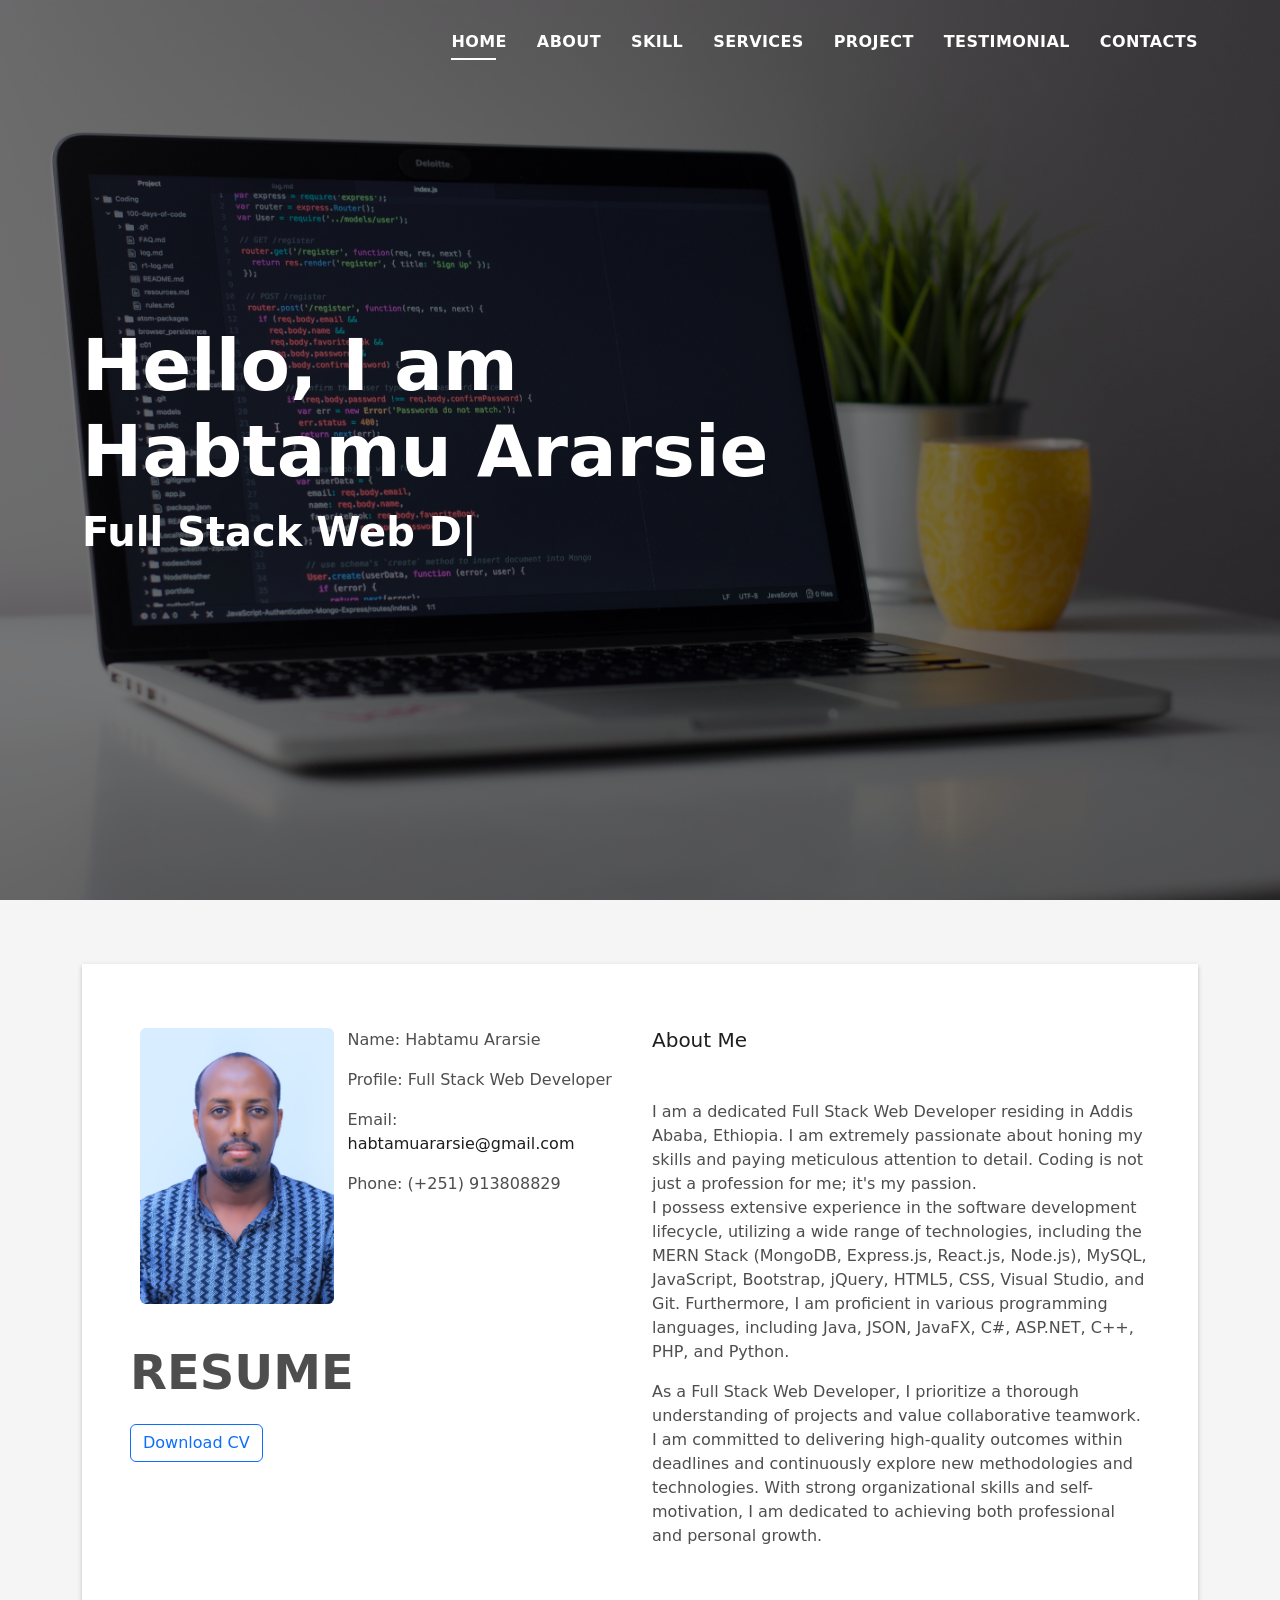
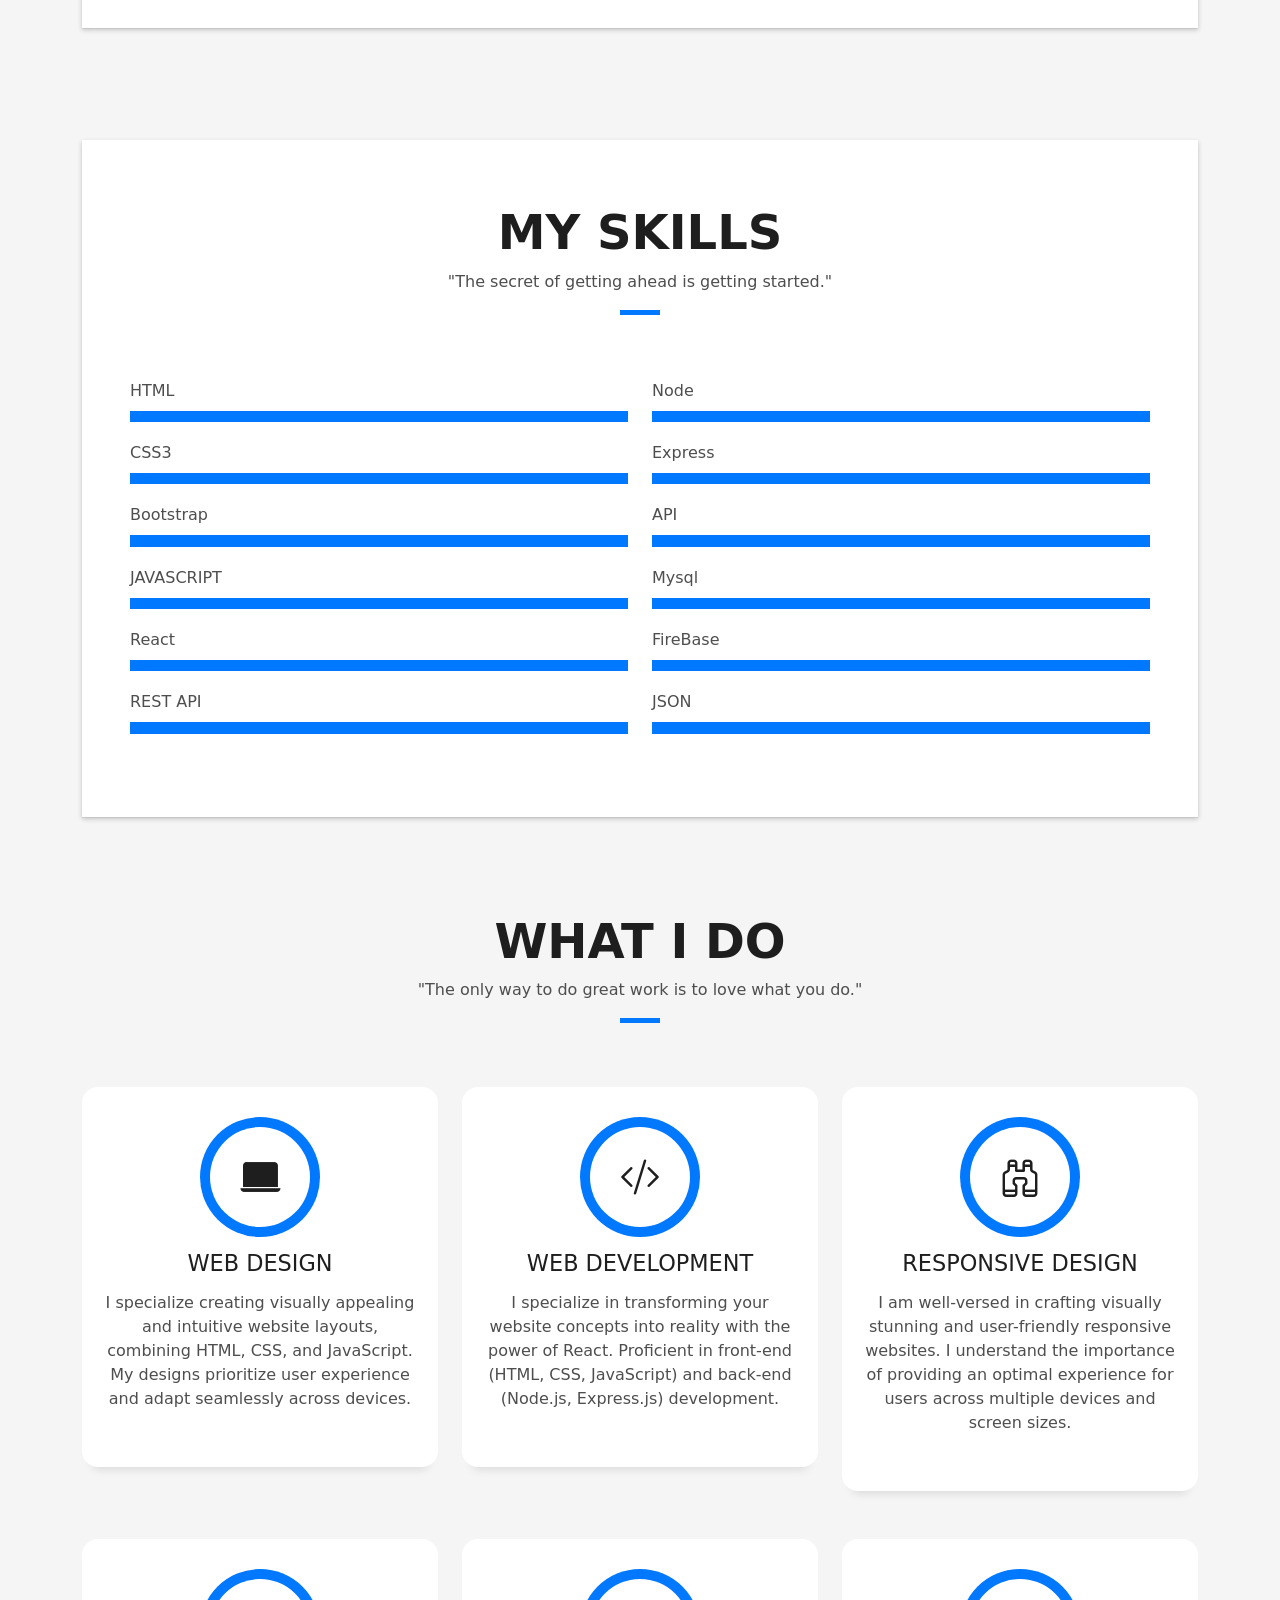
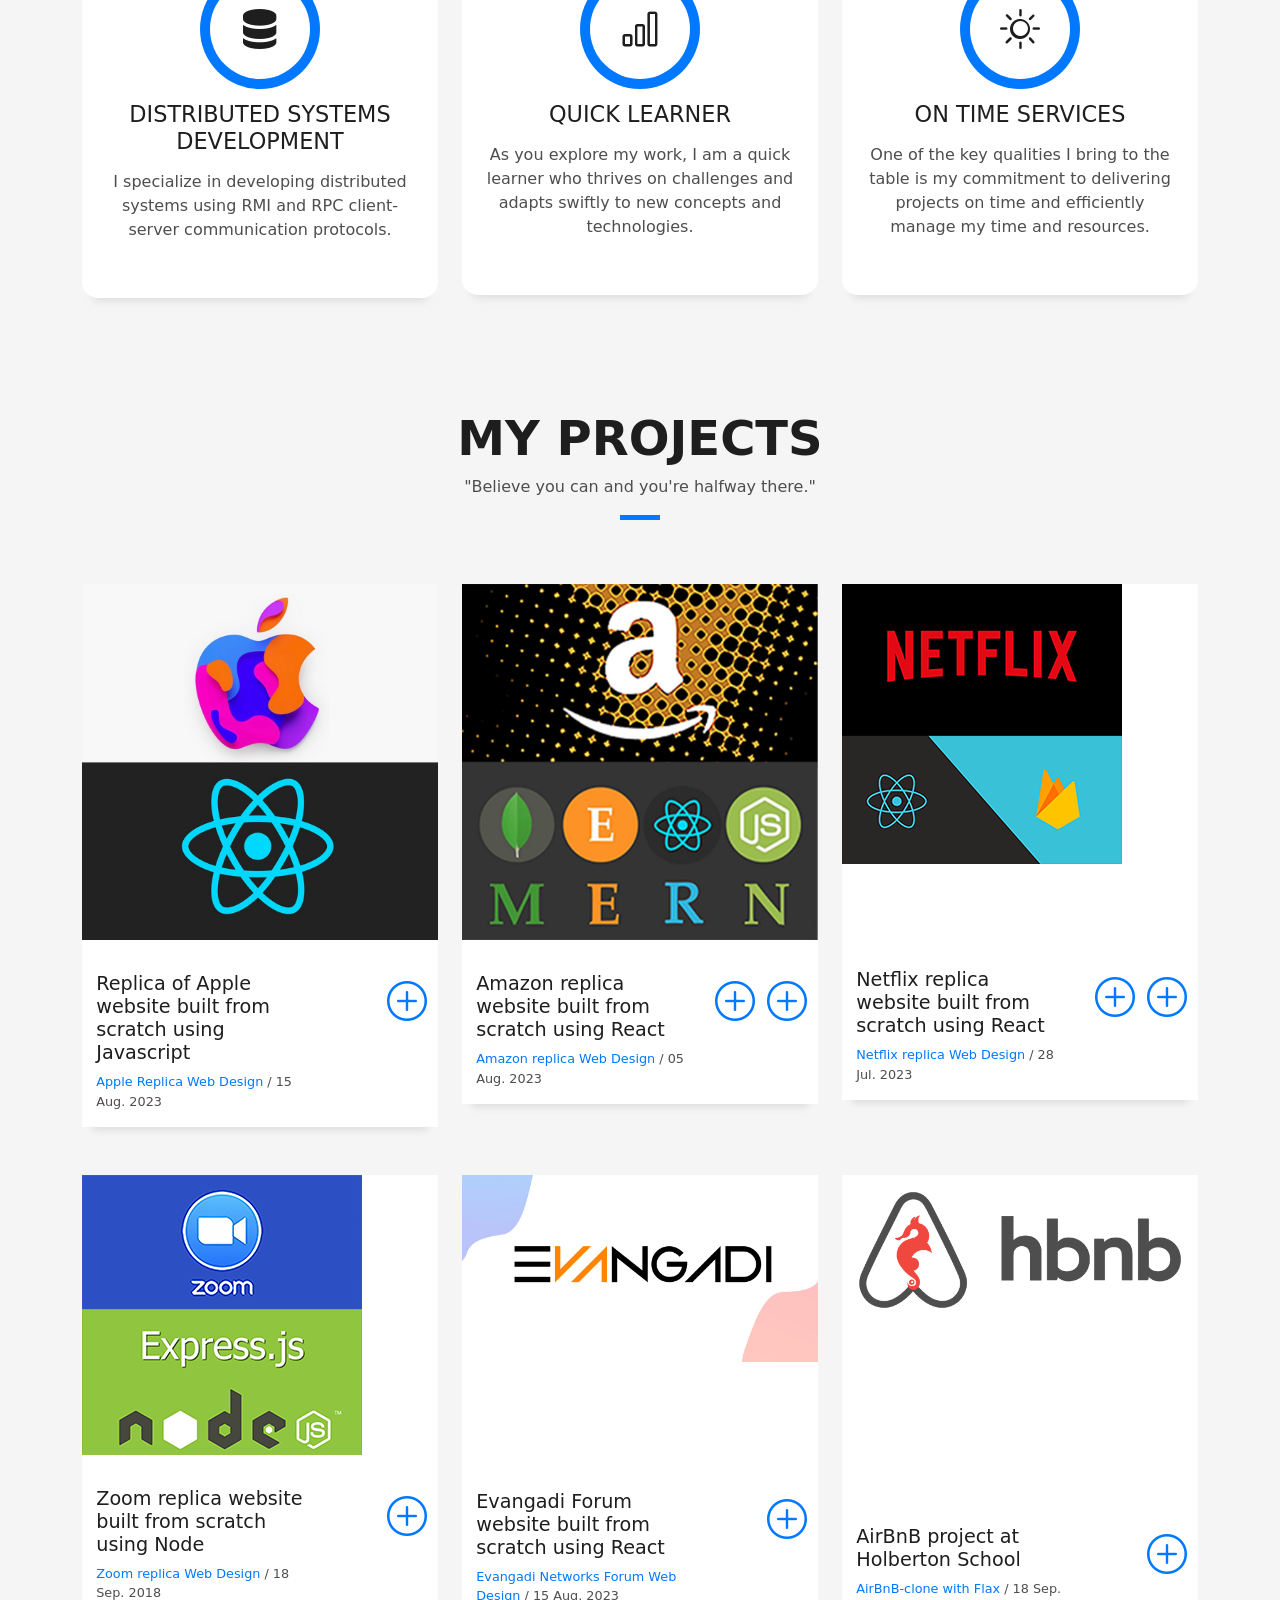
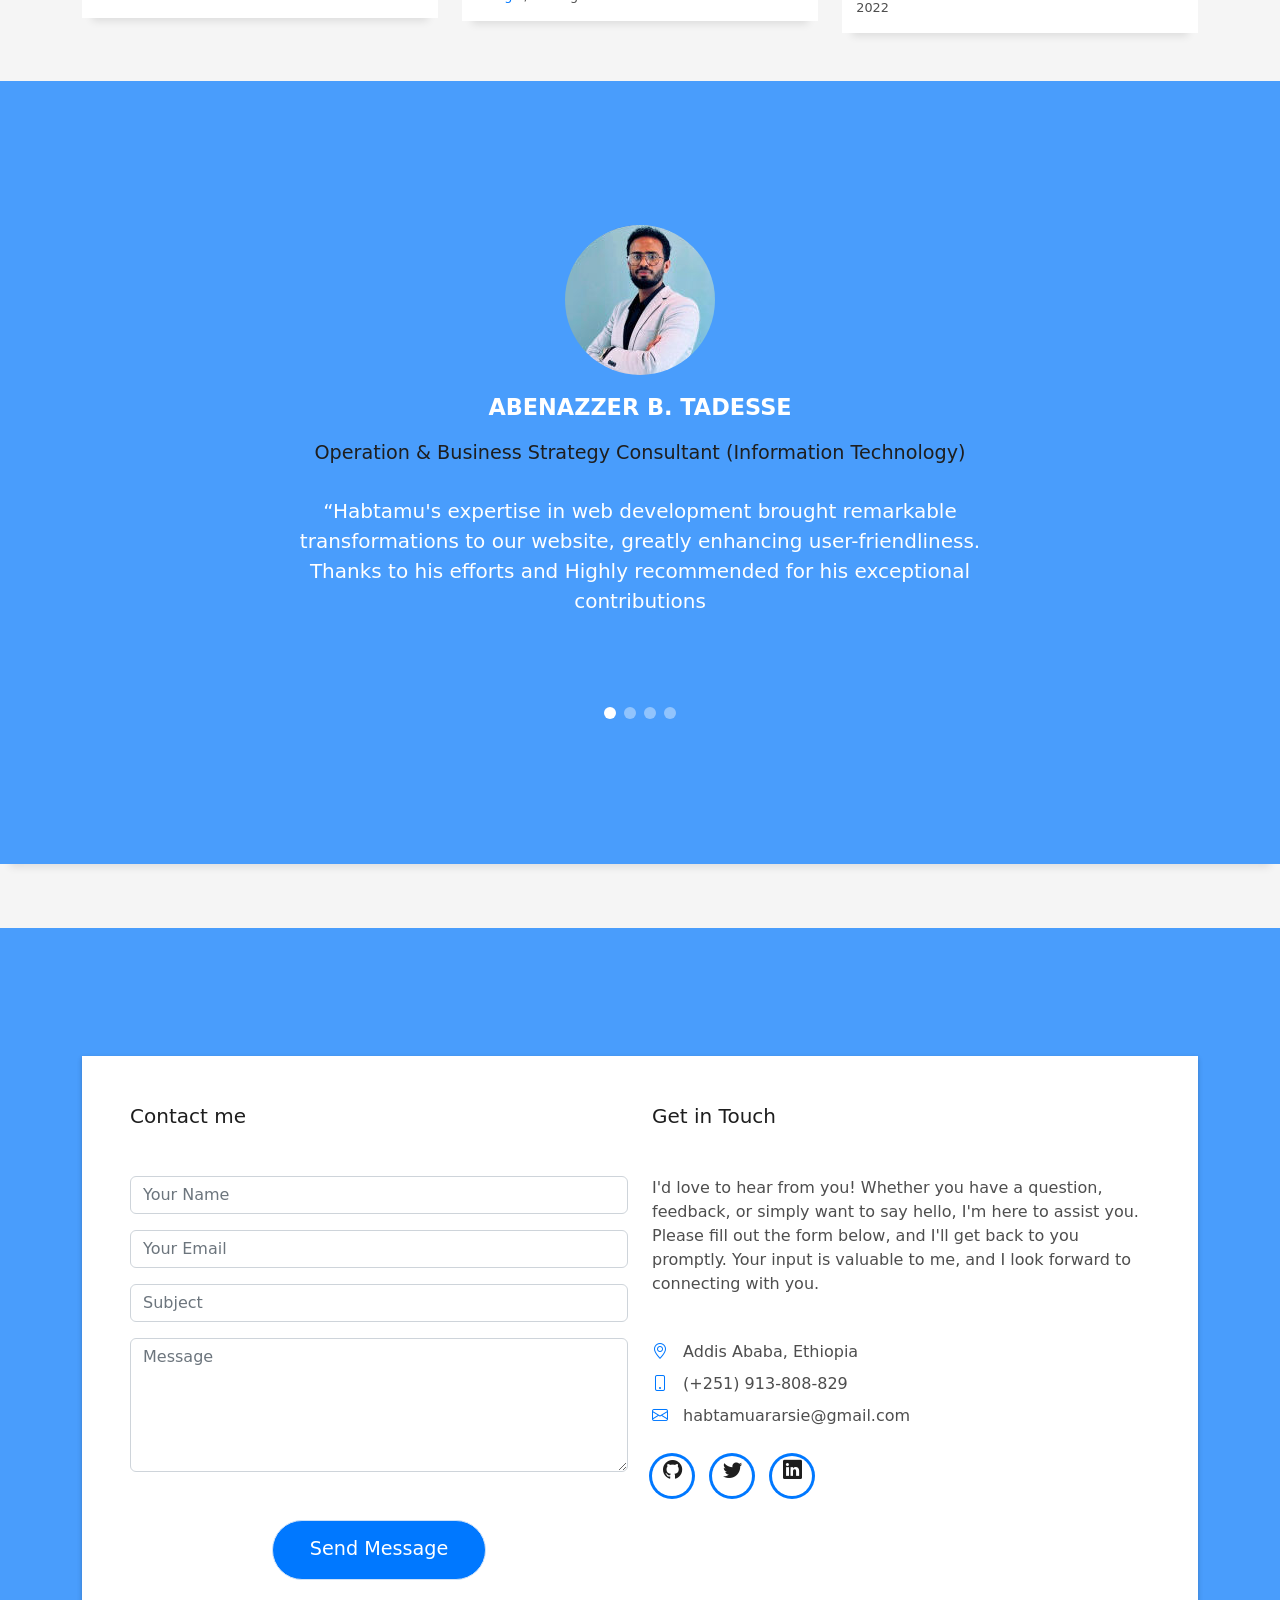
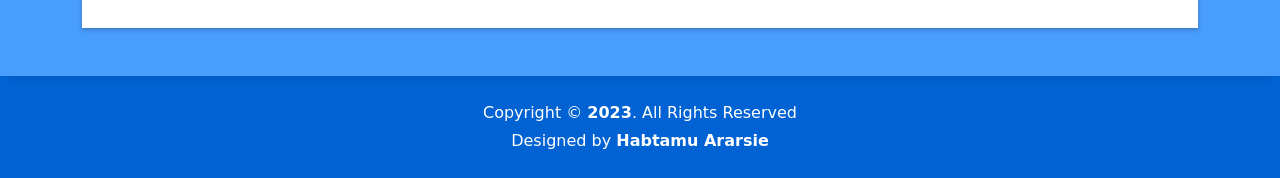
==== index.html @ 626777d3 "Upload full layout folders and images all in one Upload full layout folders and images all in one" ====
<!DOCTYPE html>
<html lang="en">
  <head>
    <meta charset="utf-8" />
    <meta content="width=device-width, initial-scale=1.0" name="viewport" />
     <meta content="google-site-verification=2RaJz9rewuEUyvWHpCx3RzFDz4rv72VnRuFMhfEf1bs"/>
     <meta name="google-site-verification" content="googleeb76d2b31b0bdee5" />
    <title> Habtish Portfolio </title>
    <!-- Favicons -->
    <link href="assets/img/h-icon.png" rel="icon" />
    <link href="assets/img/apple-touch-icon.png" rel="apple-touch-icon" />

    <!-- Vendor CSS Files -->
    <link
      href="assets/vendor/bootstrap/css/bootstrap.min.css"
      rel="stylesheet"
    />
    <link
      href="assets/vendor/bootstrap-icons/bootstrap-icons.css"
      rel="stylesheet"
    />
    <link
      href="assets/vendor/glightbox/css/glightbox.min.css"
      rel="stylesheet"
    />
    <link href="assets/vendor/swiper/swiper-bundle.min.css" rel="stylesheet" />

    <!-- Template Main CSS File -->
    <link href="assets/css/style.css" rel="stylesheet" />

 
  </head>


  <body>
 
    <!-- ======= Header ======= -->
    <header id="header" class="fixed-top">
      <div class="container d-flex align-items-center justify-content-between">
        <h1 class="logo"><a href="index.html">
         
          </a></h1>
     <nav id="navbar" class="navbar">
          <ul>
            <li><a class="nav-link scrollto active" href="#hero">Home</a></li>
            <li><a class="nav-link scrollto" href="#about">About</a></li>
            <li><a class="nav-link scrollto " href="#skill">Skill</a></li>
            <li><a class="nav-link scrollto" href="#services">Services</a></li>
            <li>
              <a class="nav-link scrollto" href="#portfolio">Project</a>
            </li>
            
            <li>
              <a class="nav-link scrollto" href="#testimonial">Testimonial</a>
            </li>
          </li>
            <li><a class="nav-link scrollto" href="#contacts">Contacts</a></li>
          </ul>
          <i class="bi bi-list mobile-nav-toggle"></i>
        </nav>
        <!-- .navbar -->
      </div>
    </header>
    <!-- End Header -->

    <!-- ======= Hero Section ======= -->
    <div id="hero" class="hero route bg-image"
    style="background-image: url(assets/img/back-img.jpg)"
    > 
    
     <div class="overlay-itro"></div>
      <div class="hero-content display-table">
        <div class="table-cell">
          <div class="container">
            <!--<p class="display-6 color-d">Hello, world!</p>-->
            <h1 class="hero-title">Hello, I am
              <br />
            Habtamu Ararsie</h1>
            <p class="hero-subtitle"> 
              <span
                class="typed"
                data-typed-items="Full Stack Web Developer, Designer, Freelancer"
              ></span>
            </p>
            <!-- <p class="pt-3"><a class="btn btn-primary btn js-scroll px-4" href="#about" role="button">Learn More</a></p> -->
          </div>
        </div>
      </div>
    </div>
    <!-- End Hero Section -->

    <main id="main">
      <!-- ======= About Section ======= -->
      <section id="about" class="about-mf sect-pt4 route">
        <div class="container">
          <div class="row">
            <div class="col-sm-12">
              <div class="box-shadow-full">
                <div class="row">
                  
                  <div class="col-md-6">
                    <div class="row">
                      <div class="col-sm-6 col-md-5">
                        
                            <div class="about-img">
                          <img
                            src="assets/img/back.JPG"
                            class="img-fluid rounded b-shadow-a"
                            alt=""
                          />
                        </div>
                        
                        </div>
                     
                      <div class="col-sm-6 col-md-7">
                        <div class="about-info">
                          <p>
                            <span class="title">Name: </span>
                            <span>Habtamu Ararsie</span>
                          </p>
                          <p>
                            <span class="title">Profile: </span>
                            <span>Full Stack Web Developer</span>
                          </p>
                          <p>
                            <span class="title">Email: </span>
                            <span><a href="mailto:habtamuararsie@gmail.com">habtamuararsie@gmail.com</a></span>
                            
                          </p>
                          <p>
                            <span class="title">Phone: </span>
                            <span>(+251) 913808829</span>
                          </p>
                        </div>
                      </div>
                       <div class="skill-mf " >  
                              <p class="title-a"> Resume</p>
                              <p><a href="./cv/HabtamuArarsieResume.pdf" download ="" class="btn btn-primary-blue btn-outline-primary">Download CV</a></p>
                     </div>
                         </div>
                        </div>
                  
                  <div class="col-md-6">
                    <div class="about-me pt-4 pt-md-0">
                      <div class="title-box-2">
                        <h5 class="title ">About Me</h5>
                      </div>
                      <p class="title">
                        I am a dedicated Full Stack Web Developer residing in Addis Ababa, Ethiopia. I am extremely passionate about honing my skills and paying meticulous attention to detail.
                         Coding is not just a profession for me; it's my passion.
                        <br/>
                         I possess extensive experience in the software development lifecycle, 
                         utilizing a wide range of technologies, including the MERN Stack (MongoDB, Express.js, 
                         React.js, Node.js), MySQL, JavaScript, Bootstrap, jQuery, HTML5, CSS, Visual Studio, and Git. Furthermore, I am proficient in various programming languages, 
                         including Java, JSON, JavaFX, C#, ASP.NET, C++, PHP, and Python.
                      </p>
                  
                      <p class="title">
                         As a Full Stack Web Developer, I prioritize a thorough understanding of projects and
                          value collaborative teamwork. I am committed to delivering high-quality outcomes within deadlines and continuously explore new methodologies and technologies. With strong organizational skills and self-motivation, 
                         I am dedicated to achieving both professional and personal growth.
                  
                      </p>
                    
                    </div>
                  </div>
                </div>
              </div>
            </div>
          </div>
        </div>

      <!--</div> -->
      </section>
      <!-- End About Section -->

 <!-- ======= Skill Section ======= -->
 <section id="skill" class="about-mf sect-pt4 route">
  <div class="container">
    <div class="row">
      <div class="col-sm-12">
        <div class="box-shadow-full">
          <div class="row">
            <div class="col-sm-12">
                  <div class="title-box text-center">
                    <h3 class="title-a">my skills</h3>
                    <p class="subtitle-a">
                      "The secret of getting ahead is getting started."
                    </p>
                    <div class="line-mf"></div>
                  </div>
                </div>
            <div class="col-md-6">
              <div class="row">
                
                <div class="skill-mf">
                  <span>HTML</span> <span class="pull-right"></span>
                  <div class="progress">
                    <div class="progress-bar" role="progressbar" style="width: 100%;" aria-valuenow="85" aria-valuemin="0" aria-valuemax="100"></div>
                  </div>
                  <span>CSS3</span> <span class="pull-right"></span>
                  <div class="progress">
                    <div class="progress-bar" role="progressbar" style="width: 100%" aria-valuenow="75" aria-valuemin="0" aria-valuemax="100"></div>
                  </div>
                  <span>Bootstrap</span> <span class="pull-right"></span>
                  <div class="progress">
                    <div class="progress-bar" role="progressbar" style="width: 100%" aria-valuenow="50" aria-valuemin="0" aria-valuemax="100"></div>
                  </div>
                  <span>JAVASCRIPT</span> <span class="pull-right"></span>
                  <div class="progress">
                    <div class="progress-bar" role="progressbar" style="width: 100%" aria-valuenow="90" aria-valuemin="0" aria-valuemax="100"></div>
                  </div>
                  <span>React</span> <span class="pull-right"></span>
                  <div class="progress">
                    <div class="progress-bar" role="progressbar" style="width: 100%;" aria-valuenow="85" aria-valuemin="0" aria-valuemax="100"></div>
                  </div>
                 
                  <span>REST API</span> <span class="pull-right"></span>
                  <div class="progress">
                    <div class="progress-bar" role="progressbar" style="width: 100%" aria-valuenow="50" aria-valuemin="0" aria-valuemax="100"></div>
                  </div>
                 
                </div>
                  
            </div>
                                </div>
            
            <div class="col-md-6">
              <div class="skill-mf">
                
                <span>Node</span> <span class="pull-right"></span>
                <div class="progress">
                  <div class="progress-bar" role="progressbar" style="width: 100%" aria-valuenow="75" aria-valuemin="0" aria-valuemax="100"></div>
                </div>
                <span>Express</span> <span class="pull-right"></span>
                <div class="progress">
                  <div class="progress-bar" role="progressbar" style="width: 100%" aria-valuenow="50" aria-valuemin="0" aria-valuemax="100"></div>
                </div>
                <span>API</span> <span class="pull-right"></span>
                <div class="progress">
                  <div class="progress-bar" role="progressbar" style="width: 100%" aria-valuenow="75" aria-valuemin="0" aria-valuemax="100"></div>
                </div>
                <span>Mysql</span> <span class="pull-right"></span>
                <div class="progress">
                  <div class="progress-bar" role="progressbar" style="width: 100%" aria-valuenow="50" aria-valuemin="0" aria-valuemax="100"></div>
                </div>
                <span>FireBase</span> <span class="pull-right"></span>
                <div class="progress">
                  <div class="progress-bar" role="progressbar" style="width: 100%" aria-valuenow="90" aria-valuemin="0" aria-valuemax="100"></div>
                </div>
                <span>JSON</span> <span class="pull-right"></span>
                <div class="progress">
                  <div class="progress-bar" role="progressbar" style="width: 100%" aria-valuenow="90" aria-valuemin="0" aria-valuemax="100"></div>
                </div>
              </div>
            </div>
          </div>
        </div>
      </div>
    </div>
    
  </div>

<!--</div> -->
</section>
<!-- End Skill Section -->

      <!-- ======= Services Section ======= -->
      <section id="services" class="services-mf pt-5 route">
        <div class="container">
          <div class="row">
            <div class="col-sm-12">
              <div class="title-box text-center">
                <h3 class="title-a">What I do</h3>
                <p class="subtitle-a">
                  "The only way to do great work is to love what you do."
                </p>
                <div class="line-mf"></div>
              </div>
            </div>
          </div>
          <!-- bi bi-briefcase -->
          <div class="row">
            <div class="col-md-4">
              <div class="service-box">
                <div class="service-ico">
                  <span class="ico-circle"
                    ><i class="bi bi-laptop-fill"></i
                  ></span>
                </div>
                <div class="service-content">
                  <h2 class="s-title">Web Design</h2>
                  <p >
                  
                     I specialize creating visually appealing and intuitive website layouts, combining HTML, CSS, and JavaScript. My designs prioritize user experience and adapt seamlessly across devices.

                </p> 
                </div>
              </div>
            </div>
            <!-- <i class="bi bi-card-checklist"></i -->
            <div class="col-md-4">
              <div class="service-box">
                <div class="service-ico">
                  <span class="ico-circle"
                    ><i class="bi bi-code-slash "></i
                  ></span>
                </div>
                <div class="service-content">
                  <h2 class="s-title">Web Development</h2>
                  <p class="s-description text-center">
                    I specialize in transforming your website concepts into reality with the power of React. Proficient in front-end (HTML, CSS, JavaScript) and back-end (Node.js, Express.js) development. 
                   
                  </p>
                   </div>
              </div>
            </div>
              <div class="col-md-4">
              <div class="service-box">
                <div class="service-ico">
                  <span class="ico-circle"
                    ><i class="bi bi-binoculars"></i
                  ></span>
                </div>
                <div class="service-content">
                  <h2 class="s-title">Responsive Design</h2>
                  <p class="s-description text-center">
                    I am well-versed in crafting visually stunning and user-friendly responsive websites.
                    I understand the importance of providing an optimal experience for users across 
                    multiple devices and screen sizes. 
                    
                  </p>
                </div>
              </div>
            </div> 
             <div class="col-md-4">
              <div class="service-box">
                <div class="service-ico">
                  <span class="ico-circle"
                    ><i class="bi bi-server "></i
                  ></span>
                </div>
               
                <div class="service-content">
                  <h2 class="s-title">distributed systems Development  </h2>
                  <p class="s-description text-center">
                    I specialize in developing  distributed systems using RMI and RPC client-server communication protocols. 
                   </p>
                 </div>
              </div>
            </div>
            <div class="col-md-4">
              <div class="service-box">
                <div class="service-ico">
                  <span class="ico-circle"
                    ><i class="bi bi-bar-chart"></i
                  ></span>
                </div>

                <div class="service-content">
                  <h2 class="s-title">Quick Learner</h2>
                  <p class="s-description text-center">
                    
                    As you explore my work, 
                    I am a quick learner who thrives 
                    on challenges and adapts swiftly to new concepts and technologies.
                  </p>
                </div>
              </div>
            </div>
            <div class="col-md-4">
              <div class="service-box">
                <div class="service-ico">
                  <span class="ico-circle"
                    ><i class="bi bi-brightness-high"></i
                  ></span>
                </div>
                <div class="service-content">
                  <h2 class="s-title">On Time Services</h2>
                  <p class="s-description text-center ">
                    One of the key qualities I bring to the table is my commitment to delivering 
                    projects on time and efficiently manage my time and resources. 
                  </p>
                </div>
              </div>
            </div>
          </div>
        </div>
      </section>
      <!-- End Services Section -->

      <!-- ======= Portfolio Section ======= -->
      <section id="portfolio" class="portfolio-mf sect-pt4 route">
        <div class="container">
          <div class="row">
            <div class="col-sm-12">
              <div class="title-box text-center">
                <h3 class="title-a">My Projects </h3>
                <p class="subtitle-a">
                  "Believe you can and you're halfway there."
                </p>
                <div class="line-mf"></div>
              </div>
            </div>
          </div>
          <div class="row">
            <!-- Covid-19 tracker website built from scratch using React -->
            <div class="col-md-4">
              <div class="work-box">
                <a
                  href="assets/img/apple.jpeg"
                  data-gallery="portfolioGallery"
                  class="portfolio-lightbox"
                >
                  <div class="work-img">
                    <img src="assets/img/apple.jpeg" alt="" class="img-fluid" />
                  </div>
                </a>
                <div class="work-content">
                  <div class="row">
                    <div class="col-sm-8">
                      <h2 class="w-title">    Replica of Apple website built from scratch using Javascript</h2>
                      <div class="w-more">
                        <span class="w-ctegory">Apple Replica Web Design</span> /
                        <span class="w-date">15 Aug. 2023</span>
                      </div>
                    </div>
                    <div class="col-sm-4">
                      <div class="w-like">
                        <a 
                         target="_blank"
                        href="https://github.com/habtamuararsie/react-components">
                          <span class="bi bi-plus-circle"></span
                        ></a>
                      </div>
                    </div>
                  </div>
                </div>
              </div>
            </div> 
            <div class="col-md-4">
              <div class="work-box">
                <!-- work-1.jpg -->
                <a
                target="_blank"
                  href="assets/img/amazone.png"
                  data-gallery="portfolioGallery"
                  class="portfolio-lightbox"
                >
                  <div class="work-img">
                    <img src="assets/img/amazone.png" alt="" class="img-fluid" />
                  </div>
                </a>
                <div class="work-content">
                  <div class="row">
                    <div class="col-sm-8">
                      <h2 class="w-title">Amazon replica website built from scratch using React</h2>
                      <div class="w-more">
                        <span class="w-ctegory">Amazon replica Web Design</span> /
                        <span class="w-date">05 Aug. 2023</span>
                      </div>
                    </div>
                  
                    <div class="col-sm-4">
                      <div class="w-like">
                        <a 
                        target="_blank"
                        href="https://feb23-3388b.web.app/">
                          <span class="bi bi-plus-circle"></span
                        ></a>
                        <a 
                        target="_blank"
                        href="https://github.com/habtamuararsie/amazon-feb23">
                          <span class="bi bi-plus-circle"></span
                        ></a>
                      </div>
                    </div>
                  </div>
                </div>
              </div>
            </div>
     
            <div class="col-md-4">
              <div class="work-box">
                <a
                target="_blank"
                  href="assets/img/netflix.png"
                  data-gallery="portfolioGallery"
                  class="portfolio-lightbox"
                >
                  <div class="work-img">
                    <img src="assets/img/netflix.png" alt="" class="img-fluid" />
                  </div>
                </a>
                <br />
                <br />
                <br />
                <div class="work-content">
                  <div class="row">
                    <div class="col-sm-8">
                      <h2 class="w-title">Netflix replica website built from scratch using React</h2>
                      <div class="w-more">
                        <span class="w-ctegory">Netflix replica Web Design</span> /
                        <span class="w-date">28 Jul. 2023</span>
                      </div>
                    </div>
                    <div class="col-sm-4">
                      <div class="w-like">
                        <a 
                        target="_blank"
                        href="https://netflix-clone-9c8d0.web.app">
                          <span class="bi bi-plus-circle"></span
                        ></a>
                        <a 
                        target="_blank"
                        href="https://github.com/habtamuararsie/netflix-clone">
                          <span class="bi bi-plus-circle"></span
                        ></a>
                      </div>
                    </div>
                  </div>
                </div>
              </div>
            </div>
             <div class="col-md-4">
              <div class="work-box">
                <a
                  href="assets/img/zoom.png"
                  data-gallery="portfolioGallery"
                  class="portfolio-lightbox"
                >
                  <div class="work-img">
                    <img src="assets/img/zoom.png" alt="" class="img-fluid" />
                  </div>
                </a>
                <div class="work-content">
                  <div class="row">
                    <div class="col-sm-8">
                      <h2 class="w-title">
                        Zoom replica website built from scratch using Node</h2>
                      <div class="w-more">
                        <span class="w-ctegory">Zoom replica Web Design</span> /
                        <span class="w-date">18 Sep. 2018</span>
                      </div>
                    </div>
                    <div class="col-sm-4">
                      <div class="w-like">
                        <a 
                        target="_blank"
                        href="https://github.com/habtamuararsie/zoom">
                          <span class="bi bi-plus-circle"></span
                        ></a>
                      </div>
                    </div>
                  </div>
                </div>
              </div>
            </div>
            <div class="col-md-4">
              <div class="work-box">
                <a
                  href="assets/img/evangadi-logo.jpg"
                  data-gallery="portfolioGallery"
                  class="portfolio-lightbox"
                >
                  <div class="work-img">
                    <img src="assets/img/evangadi-logo.jpg" alt="" class="img-fluid" />
                  </div>
                </a>
                <br />
                <br />
                <br />
                <br />
                <div class="work-content">
                  <div class="row">
                    <div class="col-sm-8">
                      <h2 class="w-title"> Evangadi Forum website built from scratch using React</h2>
                      <div class="w-more">
                        <span class="w-ctegory">Evangadi Networks Forum Web Design</span> /
                        <span class="w-date">15 Aug. 2023</span>
                      </div>
                    </div>
                    <div class="col-sm-4">
                      <div class="w-like">
                        <a 
                        target="_blank"
                        href="https://github.com/habtamuararsie/EvangadiForum">
                          <span class="bi bi-plus-circle"></span
                        ></a>
                      </div>
                    </div>
                  </div>
                </div>
              </div>
            </div>
            <div class="col-md-4">
              <div class="work-box">
                <a
                  href="assets/img/airbnb.png"
                  data-gallery="portfolioGallery"
                  class="portfolio-lightbox"
                >
                  <div class="work-img">
                    <img src="assets/img/airbnb.png" alt="" class="img-fluid" />
                  </div>
                </a>
                 <br />
                <br />
                <br />
                <br /> 
                <br />
                <br />
                <br />
                <div class="work-content">
                  <div class="row">
                    <div class="col-sm-8">
                      <h2 class="w-title">AirBnB project at Holberton School</h2>
                      <div class="w-more">
                        <span class="w-ctegory">AirBnB-clone with Flax</span> /
                        <span class="w-date">18 Sep. 2022</span>
                      </div>
                    </div>
                    <div class="col-sm-4">
                      <div class="w-like">
                        <a 
                        target="_blank"
                        href="https://github.com/habtamuararsie/AirBnB_clone_v4">
                          <span class="bi bi-plus-circle"></span
                        ></a>
                      </div>
                    </div>
                  </div>
                </div>
              </div>
            </div>
          </div>
        </div>
      </section>
      <!-- End Portfolio Section -->

  <!-- ======= Testimonials Section ======= -->
   <section id="testimonial" class="testimonials paralax-mf bg-image" style="background-image: url(assets/img/overlay-bg.jpg)">
    <div class="overlay-mf"></div>
    <div class="container">
      <div class="row">
        <div class="col-md-12">

           <div class="testimonials-slider swiper" data-aos="fade-up" data-aos-delay="100">
            <div class="swiper-wrapper">

              <div class="swiper-slide">
                <div class="testimonial-box">
                  <div class="author-test">
                    <img src="assets/img/abi.jpg" alt="" class="rounded-circle b-shadow-a">
                    <span class="author">Abenazzer B. Tadesse </span>
                    <h2 class="w-title">
                      Operation & Business Strategy Consultant (Information Technology)</h2>
                 </div>
                  <br/>
                  <div class="content-test">
                    <p class="description lead">
                      “Habtamu's expertise in web development brought remarkable transformations to our website, greatly enhancing user-friendliness. Thanks to his efforts and Highly recommended for his exceptional contributions

                     </p>
                  </div>
                </div>
              </div> 
              <!-- End testimonial item -->
              <div class="swiper-slide">
                <div class="testimonial-box">
                  <div class="author-test">
                    <img src="assets/img/beki.jpg" alt="" class="rounded-circle b-shadow-a">
                    <span class="author">Bekalu Fikadu 
                     </span>
                    <h2 class="w-title">Full Stack Web Developer(MERN) and Instructor in Evangadi Tech</h2>
                  </div>
                  <br/>
                  <div class="content-test">
                    <p class="description lead">
                      “Collaborating with Habtamu has been an absolute pleasure. Their comprehensive skill set in both front-end and back-end development has consistently impressed me. 
                      Their ability to seamlessly integrate design and functionality has resulted in outstanding web applications.”
                    </p>
                  </div>
                </div>
              </div>
              <!-- End testimonial item -->
              
              <div class="swiper-slide">
                <div class="testimonial-box">
                  <div class="author-test">
                    <img src="assets/img/jo.jpg" alt="" class="rounded-circle b-shadow-a">
                    <span class="author">George Robel
                    </span>
                    <h2 class="w-title">Senior System Engineer | Oracle | IBM | Linux/UNIX</h2>
                      
                  </div>
                  <br/>
                  <div class="content-test">
                    <p class="description lead">
                      “
                      Working with Habtamu on freelancing projects has been a delightful experience. His expertise in full-stack development consistently delivers exceptional results, solidifying his value as a top professional in our field.”
                    
                    </p>
                  </div>
                </div>
              </div>
              <!-- End testimonial item -->
              
              <div class="swiper-slide">
                <div class="testimonial-box">
                  <div class="author-test">
                    <img src="assets/img/hena.jpg" alt="" class="rounded-circle b-shadow-a">
                    <span class="author">Henok Berhanu Tsegaye
                     </span>
                     <h2 class="w-title">PhD student at Fondazione Bruno Kessler-FBK</h2>
                   
                  </div>
                  <br/>
                  <div class="content-test">
                    <p class="description lead">
                      “ Working in collaboration with Habtamu on various web projects has been an absolute pleasure. 
                      Throughout our partnership, I have witnessed firsthand his exceptional creativity and comprehensive set of full-stack skills, which consistently translate into the delivery of innovative web solutions.
                       I wholeheartedly recommend Habtamu as a highly capable professional in the field.”
                    </p>
                  </div>
                </div>
              </div>
              <!-- End testimonial item -->
            </div>
            <div class="swiper-pagination"></div>
          </div> 

          <!-- <div id="testimonial-mf" class="owl-carousel owl-theme">
        
      </div> -->
        </div>
      </div>
    </div>
  </section> 
<!-- End Testimonials Section -->

      <!-- ======= Contact Section ======= -->
      <section
        id="contacts"
        class="paralax-mf footer-paralax bg-image sect-mt4 route"
        style="background-image: url(assets/img/overlay-bg.jpg)"
      >
        <div class="overlay-mf"></div>
        <div class="container">
          <div class="row">
            <div class="col-sm-12">
              <div class="contact-mf">
                <div id="contact" class="box-shadow-full">
                  <div class="row">
                    <div class="col-md-6">
                      <div class="title-box-2">
                        <h5 class="title">Contact me</h5>
                      </div>
                      <div>
                        <form
                          action="#"
                          method="POST"
                          id="myform" 
                        
                        >
                          <div class="row">
                            <div class="col-md-12 mb-3">
                              <div class="form-group">
                                <input
                                  type="text"
                                  name="name"
                                  class="form-control"
                                  id="name"
                                  placeholder="Your Name"
                                  required
                                />
                              </div>
                            </div>
                            <div class="col-md-12 mb-3">
                              <div class="form-group">
                                <input
                                  type="email"
                                  class="form-control"
                                  name="email"
                                  id="email"
                                  placeholder="Your Email"
                                  required
                                />
                              </div>
                            </div>
                            <div class="col-md-12 mb-3">
                              <div class="form-group">
                                <input
                                  type="text"
                                  class="form-control"
                                  name="subject"
                                  id="subject"
                                  placeholder="Subject"
                                  required
                                />
                              </div>
                            </div>
                            <div class="col-md-12">
                              <div class="form-group">
                                <textarea
                                  class="form-control"
                                  name="message"
                                  id="message"
                                  rows="5"
                                  placeholder="Message"
                                  required
                                ></textarea>
                              </div>
                            </div>
                            <div class="col-md-12 text-center my-3">
                              <!-- <div class="loading" ></div>
                              <div class="error-message" ></div> -->
                              <!-- <div class="sent-message" >
                                Your message has been sent. Thank you!
                              </div> -->
                            </div>
                            <br />
                            <br />
                            <div class="col-md-12 text-center">
                              <button
                                type="submit"
                                onclick="handlesubmit(event)"
                                value="Send Message"
                                class="button button-a button-big button-rouded" 
                              >
                              Send Message
                              </button>
                            </div>
                          </div>
                        </form>
                      </div>
                    </div>
                    <script>
//  document.getElementById('myform').addEventListener('submit', (event) => {
//               event.preventDefault(); 
                     function handlesubmit(event) {
                      event.preventDefault();
              
                        var name =  document.querySelector('input[name ="name"]').value;
                        var email = document.querySelector('input[name="email"]').value;
                        var subject = document.querySelector('input[ name="subject"]').value;
                        var message = document.querySelector('textarea[name="message"]').value;
                     
                     var formData = {
                      name: name,
                      email: email,
                      subject: subject,
                      message: message
                     };
                    //  http://localhost:3000/
                    // https://habtish-portserver-production-3656.up.railway.app/api/email
                    // http://localhost:3000/api/email/
                     fetch('https://habtish-portserver-production-3656.up.railway.app/api/email/', {
                      method: 'POST',
                      headers: {
                    'Content-Type': 'application/json'
                  },
                  body: JSON.stringify(formData)
              
                     })
                     .then(response => response.json())
              .then(data => {
              alert(data)
              // Process the response from PHP script
              console.log('Form data sent:', data);
              })
              .catch(error => {
              // Handle any error that occurred during the request
              alert(error);
                    console.error('Error:', error);
              });
            }
              </script>


                    <div class="col-md-6">
                      <div class="title-box-2 pt-4 pt-md-0">
                        <h5 class="title">
                          Get in Touch
                        </h5>
                      </div>
                      <div class="more-info">
                        <p class="s-description">
                          I'd love to hear from you! Whether you have a question, feedback, or 
                          simply want to say hello, I'm here to assist you. 
                          <!-- I am dedicated to providing exceptional 
                          customer service and ensuring your needs are met. -->
                            
                            <br />
                          Please fill out the form below, and I'll get back to you promptly. 
                          <!-- Kindly provide me with your name, email address, and a brief message outlining your inquiry or feedback.  -->
                          Your input is valuable to me, and I look forward to connecting with you.
                        </p>
                           
                            <br />
                        <ul class="list-ico">
                          <li>
                            <span class="bi bi-geo-alt"></span> Addis Ababa, Ethiopia
                          </li>
                          <li>
                            <span class="bi bi-phone"></span> (+251) 913-808-829
                          </li>
                          <li>
                            <span class="bi bi-envelope"></span>
                            habtamuararsie@gmail.com
                          </li>
                        </ul>
                      </div>
                      <div class="socials">
                        <ul>
                          <li>
                            <a 
                            target="_blank"
                            href="https://github.com/habtamuararsie"
                              ><span class="ico-circle"
                                ><i class="bi bi-github"></i></span
                            ></a>
                            
                          </li>
                         
                          <li>
                            <a 
                            target="_blank"
                            href="https://twitter.com/foryouall1919"
                              ><span class="ico-circle"
                                ><i class="bi bi-twitter"></i></span
                            ></a>
                          </li>
                          <li>
                            <a 
                            target="_blank"
                            href="https://www.linkedin.com/in/habtamu-ararsie/"
                              ><span class="ico-circle"
                                ><i class="bi bi-linkedin"></i></span
                            ></a>
                          </li>
                        </ul>
                      </div>
                        </div>
                  </div>
                </div>
              </div>
            </div>
          </div>
        </div>
      </section>
  <!-- End Contact Section -->
    </main>
    <!-- End #main -->

    <!-- ======= Footer ======= -->
    <footer>
      <div class="container">
        <div class="row">
          <div class="col-sm-12">
            <div class="copyright-box">
              <p class="copyright">
                 Copyright &copy; <strong>2023</strong>. All Rights Reserved
              </p>
              <div class="credits">
              Designed by
                <a href=''> <strong> Habtamu Ararsie</strong> </a>
              </div>
            </div>
          </div>
        </div>
      </div>
    </footer>
    <!-- End  Footer -->

    <div id="preloader"></div>
    <a
      href="#"
      class="back-to-top d-flex align-items-center justify-content-center"
      ><i class="bi bi-arrow-up-short"></i
    ></a>

    <!-- Vendor JS Files -->
    <script src="assets/vendor/purecounter/purecounter_vanilla.js"></script>
    <script src="assets/vendor/bootstrap/js/bootstrap.bundle.min.js"></script>
    <script src="assets/vendor/glightbox/js/glightbox.min.js"></script>
    <script src="assets/vendor/swiper/swiper-bundle.min.js"></script>
    <script src="assets/vendor/typed.js/typed.min.js"></script>
    <script src="assets/vendor/php-email-form/validate.js"></script>

    <!-- Template Main JS File -->
    <script src="assets/js/main.js"></script>
  </body>
</html>
---- assets/css/style.css ----
/**
* Template Name: DevFolio
* Updated: Mar 10 2023 with Bootstrap v5.2.3
* Template URL: https://bootstrapmade.com/devfolio-bootstrap-portfolio-html-template/
* Author: BootstrapMade.com
* License: https://bootstrapmade.com/license/
*/

/*--------------------------------------------------------------
# General
--------------------------------------------------------------*/
body {
  background-color: #f5f5f5;
  color: #4e4e4e;
}

h1,
h2,
h3,
h4,
h5,
h6 {
  color: #1e1e1e;
}

a {
  color: #1e1e1e;
  text-decoration: none;
  transition: all 0.5s ease-in-out;
}

a:hover {
  color: #0078ff;
  text-decoration: none;
  transition: all 0.5s ease-in-out;
}

.p-r {
  position: relative;
}

.color-a {
  text-decoration: none;
  color: #0078ff;
}

.color-d {
  color: #f5f5f5;
}

.color-text-a {
  text-decoration: none;
  color: #4e4e4e;
}

.box-shadow,
.card-blog,
.work-box,
.service-box,
.paralax-mf {
  box-shadow: 0 13px 8px -10px rgba(0, 0, 0, 0.1);
}

.box-shadow-a,
.button:hover {
  text-decoration: none;
  box-shadow: 0 0 0 4px #cde1f8;
}

.display-5 {
  font-size: 2.5rem;
  font-weight: 300;
  line-height: 1.1;
}

.display-6 {
  font-size: 2rem;
  font-weight: 300;
  line-height: 1.1;
}

.avatar {
  width: 32px;
  height: 32px;
  margin-right: 4px;
  overflow: hidden;
}




.bg-image {
  background-repeat: no-repeat;
  background-attachment: fixed;
  background-size: cover;
  background-position: center center;
 
}

@media (max-width: 1024px) {
  .bg-image {
    background-attachment: scroll;
  }
}

.overlay-mf {
  background-color: #0078ff;
}

.overlay-mf {
  position: absolute;
  top: 0;
  left: 0px;
  padding: 0;
  height: 100%;
  width: 100%;
  opacity: 0.7;
}

.paralax-mf {
  position: relative;
  padding: 8rem 0;
}

.display-table {
  width: 100%;
  height: 100%;
  display: table;
}

.table-cell {
  display: table-cell;
  vertical-align: middle;
  text-align: left;
  
}

/*--/ Sections /--*/
.sect-4 {
  padding: 4rem 0;
}

.sect-pt4 {
  padding-top: 4rem;
}

.sect-mt4 {
  margin-top: 4rem;
}

/*--/ Title s /--*/
.title-s {
  font-weight: 600;
  color: #1e1e1e;
  font-size: 1.1rem;
}

/*--/ Title A /--*/
.title-box {
  margin-bottom: 4rem;
}

.title-a {
  text-decoration: none;
  font-size: 3rem;
  font-weight: bold;
  text-transform: uppercase;
}

.subtitle-a {
  text-decoration: none;
  color: #4e4e4e;
}

.line-mf {
  width: 40px;
  height: 5px;
  background-color: #0078ff;
  margin: 0 auto;
}

/*--/ Title Left /--*/
.title-box-2 {
  margin-bottom: 3rem;
}

.title-left {
  font-size: 2rem;
  position: relative;
}

.title-left:before {
  content: "";
  position: absolute;
  height: 30px;
  background-color: #0078ff;
  width: 100px;
  bottom: -12px;
}

/*------/ Box /------*/
.box-pl2 {
  padding-left: 2rem;
}

.box-shadow-full {
  padding: 3rem 1.25rem;
  position: relative;
  background-color: #fff;
  margin-bottom: 3rem;
  z-index: 2;
  box-shadow: 0 1px 1px 0 rgba(0, 0, 0, 0.06), 0 2px 5px 0 rgba(0, 0, 0, 0.2);
}

@media (min-width: 768px) {
  .box-shadow-full {
    padding: 3rem;
  }
}

/*------/ Socials /------*/
.socials {
  padding: 1.5rem 0;
}

.socials ul li {
  display: inline-block;
}

.socials .ico-circle {
  height: 40px;
  width: 40px;
  font-size: 1.2rem;
  border-radius: 50%;
  line-height: 1.6;
  margin: 0 15px 0 0;
  box-shadow: 0 0 0 3px #0078ff;
  transition: all 500ms ease;
}

.socials .ico-circle:hover {
  background-color: #0078ff;
  color: #fff;
  box-shadow: 0 0 0 3px #cde1f8;
  transition: all 500ms ease;
}

/*------/ Ul resect /------*/
.ul-resect,
.widget-tags ul,
.widget-sidebar .list-sidebar,
.box-comments .list-comments,
.blog-wrapper .post-meta ul,
.list-ico,
.socials ul {
  list-style: none;
  padding-left: 0;
  margin-bottom: 0;
}

.list-ico {
  line-height: 2;
}

.list-ico span {
  color: #0078ff;
  margin-right: 10px;
}

/*------/ Ico Circle /------*/
.ico-circle {
  height: 100px;
  width: 100px;
  font-size: 2rem;
  border-radius: 50%;
  line-height: 1.55;
  margin: 0 auto;
  text-align: center;
  box-shadow: 0 0 0 10px #0078ff;
  display: block;
}

/*------/ Owl Carousel /------*/
.owl-theme .owl-dots {
  text-align: center;
  margin-top: 18px;
}

.owl-theme .owl-dots .owl-dot {
  display: inline-block;
}

.owl-theme .owl-dots .owl-dot span {
  width: 18px;
  height: 7px;
  margin: 5px 5px;
  background: #cde1f8;
  border: 0px solid #cde1f8;
  display: block;
  transition: all 0.6s ease-in-out;
  cursor: pointer;
}

.owl-theme .owl-dots .owl-dot:hover span {
  background-color: #cde1f8;
}

.owl-theme .owl-dots .owl-dot.active span {
  background-color: #1B1B1B;
  width: 25px;
}

/*--/ Scrolltop s /--*/
.scrolltop-mf {
  position: relative;
  display: none;
}

.scrolltop-mf span {
  z-index: 999;
  position: fixed;
  width: 42px;
  height: 42px;
  background-color: #0078ff;
  opacity: 0.7;
  font-size: 1.6rem;
  line-height: 1.5;
  text-align: center;
  color: #fff;
  top: auto;
  left: auto;
  right: 30px;
  bottom: 50px;
  cursor: pointer;
  border-radius: 50%;
}

/*--------------------------------------------------------------
# Back to top button
--------------------------------------------------------------*/
.back-to-top {
  position: fixed;
  visibility: hidden;
  opacity: 0;
  right: 15px;
  bottom: 15px;
  z-index: 996;
  background: #0078ff;
  width: 40px;
  height: 40px;
  border-radius: 50px;
  transition: all 0.4s;
}

.back-to-top i {
  font-size: 28px;
  color: #fff;
  line-height: 0;
}

.back-to-top:hover {
  background: #298eff;
  color: #fff;
}

.back-to-top.active {
  visibility: visible;
  opacity: 1;
}

/*------/ Prelaoder /------*/
#preloader {
  position: fixed;
  top: 0;
  left: 0;
  right: 0;
  bottom: 0;
  z-index: 9999;
  overflow: hidden;
  background: #fff;
}

#preloader:before {
  content: "";
  position: fixed;
  top: calc(50% - 30px);
  left: calc(50% - 30px);
  border: 6px solid #f2f2f2;
  border-top: 6px solid #0078ff;
  border-radius: 50%;
  width: 60px;
  height: 60px;
  animation: animate-preloader 1s linear infinite;
}

@keyframes animate-preloader {
  0% {
    transform: rotate(0deg);
  }

  100% {
    transform: rotate(360deg);
  }
}

/*------/ Button /------*/
.button {
  display: inline-block;
  padding: 0.3rem 0.6rem;
  text-align: center;
  vertical-align: middle;
  -webkit-user-select: none;
  -moz-user-select: none;
  user-select: none;
  font-size: 1rem;
  border-radius: 0.3rem;
  border: 1px solid transparent;
  transition: all 500ms ease;
  cursor: pointer;
}

.button:focus {
  outline: 0;
}

.button:hover {
  background-color: #0062d3;
  color: #fff;
  transition: all 500ms ease;
}

.button-a {
  text-decoration: none;
  background-color: #0078ff;
  color: #fff;
  border-color: #cde1f8;
}

.button-big {
  padding: 0.9rem 2.3rem;
  font-size: 1.2rem;
}

.button-rouded {
  border-radius: 5rem;
}

.btn-lg {
  padding: 0.5rem 1rem;
  font-size: 1.25rem;
  line-height: 1.5;
  border-radius: 0.3rem;
}

/*--------------------------------------------------------------
# Header
--------------------------------------------------------------*/
#header {
  transition: all 0.5s;
  z-index: 997;
  padding: 20px 0;
}

#header .logo {
  font-size: 28px;
  margin: 0;
  padding: 0;
  font-weight: 600;
  letter-spacing: 1px;
}

#header .logo a {
  color: #fff;
}

#header .logo img {
  max-height: 40px;
}

#header.header-scrolled {
  background: rgba(0, 0, 0, 0.9);
  padding: 12px 0;
}

/*--------------------------------------------------------------
# Navigation Menu
--------------------------------------------------------------*/
/**
* Desktop Navigation 
*/
.navbar {
  padding: 0;
}

.navbar ul {
  margin: 0;
  padding: 0;
  display: flex;
  list-style: none;
  align-items: center;
}

.navbar li {
  position: relative;
}

.navbar>ul>li {
  white-space: nowrap;
  padding: 10px 0 10px 30px;
}

.navbar a,
.navbar a:focus {
  display: flex;
  align-items: center;
  justify-content: space-between;
  color: #fff;
  font-size: 16px;
  font-weight: 600;
  padding: 0;
  white-space: nowrap;
  transition: 0.3s;
  letter-spacing: 0.4px;
  position: relative;
  text-transform: uppercase;
}

.navbar a i,
.navbar a:focus i {
  font-size: 12px;
  line-height: 0;
  margin-left: 5px;
}

.navbar>ul>li>a:before {
  content: "";
  position: absolute;
  width: 100%;
  height: 2px;
  bottom: -6px;
  left: 0;
  width: 0;
  background-color: #fff;
  visibility: hidden;
  transition: all 0.3s ease-in-out 0s;
}

.navbar a:hover:before,
.navbar li:hover>a:before,
.navbar .active:before {
  visibility: visible;
  width: 80%;
}

.navbar a:hover,
.navbar .active,
.navbar .active:focus,
.navbar li:hover>a {
  color: #fff;
}

.navbar .dropdown ul {
  display: block;
  position: absolute;
  left: 30px;
  top: calc(100% + 30px);
  margin: 0;
  padding: 10px 0;
  z-index: 99;
  opacity: 0;
  visibility: hidden;
  background: #fff;
  box-shadow: 0px 0px 30px rgba(127, 137, 161, 0.25);
  transition: 0.3s;
}

.navbar .dropdown ul li {
  min-width: 200px;
}

.navbar .dropdown ul a {
  padding: 10px 20px;
  font-size: 14px;
  text-transform: none;
  color: #4e4e4e;
}

.navbar .dropdown ul a i {
  font-size: 12px;
}

.navbar .dropdown ul a:hover,
.navbar .dropdown ul .active:hover,
.navbar .dropdown ul li:hover>a {
  color: #0078ff;
}

.navbar .dropdown:hover>ul {
  opacity: 1;
  top: 100%;
  visibility: visible;
}

.navbar .dropdown .dropdown ul {
  top: 0;
  left: calc(100% - 30px);
  visibility: hidden;
}

.navbar .dropdown .dropdown:hover>ul {
  opacity: 1;
  top: 0;
  left: 100%;
  visibility: visible;
}

@media (max-width: 1366px) {
  .navbar .dropdown .dropdown ul {
    left: -90%;
  }

  .navbar .dropdown .dropdown:hover>ul {
    left: -100%;
  }
}

/**
* Mobile Navigation 
*/
.mobile-nav-toggle {
  color: #fff;
  font-size: 28px;
  cursor: pointer;
  display: none;
  line-height: 0;
  transition: 0.5s;
}

@media (max-width: 991px) {
  .mobile-nav-toggle {
    display: block;
  }

  .navbar ul {
    display: none;
  }
}

.navbar-mobile {
  position: fixed;
  overflow: hidden;
  top: 0;
  right: 0;
  left: 0;
  bottom: 0;
  background: rgba(78, 78, 78, 0.9);
  transition: 0.3s;
  z-index: 999;
}

.navbar-mobile .mobile-nav-toggle {
  position: absolute;
  top: 15px;
  right: 15px;
}

.navbar-mobile ul {
  display: block;
  position: absolute;
  top: 55px;
  right: 15px;
  bottom: 15px;
  left: 15px;
  padding: 10px 0;
  background-color: #fff;
  overflow-y: auto;
  transition: 0.3s;
}

.navbar-mobile>ul>li {
  padding: 0;
}

.navbar-mobile a:hover:before,
.navbar-mobile li:hover>a:before,
.navbar-mobile .active:before {
  visibility: hidden;
}

.navbar-mobile a,
.navbar-mobile a:focus {
  padding: 10px 20px;
  font-size: 15px;
  color: #4e4e4e;
}

.navbar-mobile a:hover,
.navbar-mobile .active,
.navbar-mobile li:hover>a {
  color: #0078ff;
}

.navbar-mobile .getstarted,
.navbar-mobile .getstarted:focus {
  margin: 15px;
}

.navbar-mobile .dropdown ul {
  position: static;
  display: none;
  margin: 10px 20px;
  padding: 10px 0;
  z-index: 99;
  opacity: 1;
  visibility: visible;
  background: #fff;
  box-shadow: 0px 0px 30px rgba(127, 137, 161, 0.25);
}

.navbar-mobile .dropdown ul li {
  min-width: 200px;
}

.navbar-mobile .dropdown ul a {
  padding: 10px 20px;
}

.navbar-mobile .dropdown ul a i {
  font-size: 12px;
}

.navbar-mobile .dropdown ul a:hover,
.navbar-mobile .dropdown ul .active:hover,
.navbar-mobile .dropdown ul li:hover>a {
  color: #0078ff;
}

.navbar-mobile .dropdown>.dropdown-active {
  display: block;
}

/*--------------------------------------------------------------
# Hero Section
--------------------------------------------------------------*/
.hero {
  height: 100vh;
  position: relative;
  color: #fff;
  
}

.hero .hero-content {
  text-align: center;
  position: absolute;
}

.hero .overlay-itro {
  background-color: rgba(0, 0, 0, 0.6);
  position: absolute;
  top: 0;
  left: 0px;
  padding: 0;
  height: 100%;
  width: 100%;
  opacity: 0.9;
}

.hero .hero-title {
  color: #fff;
  font-weight: 600;
  font-size: 3rem;
}

@media (min-width: 768px) {
  .hero .hero-title {
    font-size: 4.5rem;
  }
}

.hero .hero-subtitle {
  font-size: 1.5rem;
  font-weight: 600;
}

@media (min-width: 768px) {
  .hero .hero-subtitle {
    font-size: 2.5rem;
  }
}

.hero .text-slider-items {
  display: none;
}

.hero-single {
  height: 350px;
}

.hero-single .hero-content {
  margin-top: 30px;
}

.hero-single .hero-title {
  text-transform: uppercase;
  font-size: 3rem;
}

@media (min-width: 768px) {
  .hero-single .hero-title {
    font-size: 3.5rem;
  }
}

.hero-single .breadcrumb {
  background-color: transparent;
  color: #0078ff;
}

.hero-single .breadcrumb .breadcrumb-item:before {
  color: #cde1f8;
}

.hero-single .breadcrumb .breadcrumb-item.active {
  color: #cde1f8;
}

.hero-single .breadcrumb a {
  color: #fff;
}

/*--------------------------------------------------------------
# About
--------------------------------------------------------------*/
.about-mf .box-shadow-full {
  padding-top: 4rem;
  padding-bottom: 4rem;
}

.about-mf .about-img {
  margin-bottom: 2rem;
}

.about-mf .about-img img {
  margin-left: 10px;
}

@media (min-width: 767px) {
  .about-mf .box-pl2 {
    margin-top: 3rem;
    padding-left: 0rem;
  }
}

.skill-mf span {
  color: #4e4e4e;
}

.skill-mf .progress {
  background-color: #cde1f8;
  margin: 0.5rem 0 1.2rem 0;
  border-radius: 0;
  height: 0.7rem;
}

.skill-mf .progress .progress-bar {
  height: 0.7rem;
  background-color: #0078ff;
}

/*--------------------------------------------------------------
# Services
--------------------------------------------------------------*/
.service-box {
  background-color: #fff;
  padding: 2.5rem 1.3rem;
  border-radius: 1rem;
  margin-bottom: 3rem;
  text-align: center;
}

.service-box:hover .ico-circle {
  transition: all 500ms ease;
  color: #fff;
  background-color: #0078ff;
  box-shadow: 0 0 0 10px #cde1f8;
}

.service-box .service-ico {
  margin-bottom: 1rem;
  color: #1e1e1e;
}

.service-box .ico-circle {
  transition: all 500ms ease;
  display: inline-flex;
  align-items: center;
  justify-content: center;
}

.service-box .ico-circle i {
  line-height: 0;
  font-size: 40px;
}

.service-box .s-title {
  font-size: 1.4rem;
  text-transform: uppercase;
  text-align: center;
  padding: 0.4rem 0;
}

.service-box .s-description {
  color: #4e4e4e;
}

/*--------------------------------------------------------------
# Counter
--------------------------------------------------------------*/
.counter-box {
  color: #fff;
  text-align: center;
}

@media (min-width: 577px) {
  .counter-box {
    margin-bottom: 1.8rem;
  }
}

.counter-ico {
  margin-bottom: 1rem;
}

.counter-ico .ico-circle {
  height: 60px;
  width: 60px;
  line-height: 1.5;
  box-shadow: 0 0 0 10px #cde1f8;
}

.counter-num .counter {
  font-size: 2rem;
  margin-bottom: 0;
}

/*--------------------------------------------------------------
# Portfolio
--------------------------------------------------------------*/
.work-box {
  margin-bottom: 3rem;
  -webkit-backface-visibility: hidden;
  backface-visibility: hidden;
  background-color: #fff;
}

.work-box:hover img {
  transform: scale(1.3);
}

.work-img {
  display: block;
  overflow: hidden;
}

.work-img img {
  transition: all 1s;
}

.work-content {
  padding: 2rem 3% 1rem 4%;
}

.work-content .w-more {
  color: #4e4e4e;
  font-size: 0.8rem;
}

.work-content .w-more .w-ctegory {
  color: #0078ff;
}

.work-content .w-like {
  font-size: 2.5rem;
  color: #0078ff;
  float: right;
}

.work-content .w-like a {
  color: #0078ff;
}

.work-content .w-like .num-like {
  font-size: 0.7rem;
}

.w-title {
  font-size: 1.2rem;
}

/*--------------------------------------------------------------
# Portfolio Details
--------------------------------------------------------------*/
.portfolio-details {
  padding-top: 40px;
}

.portfolio-details .portfolio-details-slider img {
  width: 100%;
}

.portfolio-details .portfolio-details-slider .swiper-pagination {
  margin-top: 20px;
  position: relative;
}

.portfolio-details .portfolio-details-slider .swiper-pagination .swiper-pagination-bullet {
  width: 12px;
  height: 12px;
  background-color: #fff;
  opacity: 1;
  border: 1px solid #0078ff;
}

.portfolio-details .portfolio-details-slider .swiper-pagination .swiper-pagination-bullet-active {
  background-color: #0078ff;
}

.portfolio-details .portfolio-info {
  padding: 30px;
  box-shadow: 0px 0 30px rgba(78, 78, 78, 0.08);
}

.portfolio-details .portfolio-info h3 {
  font-size: 22px;
  font-weight: 700;
  margin-bottom: 20px;
  padding-bottom: 20px;
  border-bottom: 1px solid #eee;
}

.portfolio-details .portfolio-info ul {
  list-style: none;
  padding: 0;
  font-size: 15px;
}

.portfolio-details .portfolio-info ul li+li {
  margin-top: 10px;
}

.portfolio-details .portfolio-description {
  padding-top: 30px;
}

.portfolio-details .portfolio-description h2 {
  font-size: 26px;
  font-weight: 700;
  margin-bottom: 20px;
}

.portfolio-details .portfolio-description p {
  padding: 0;
}

/*--------------------------------------------------------------
# Testimonials
--------------------------------------------------------------*/
.testimonial-box {
  color: #fff;
  text-align: center;
}

.testimonial-box .author-test {
  margin-top: 1rem;
}

.testimonial-box .author-test img {
  margin: 0 auto;
}

.testimonial-box .author {
  color: #fff;
  text-transform: uppercase;
  font-weight: 600;
  margin: 1rem 0;
  display: block;
  font-size: 1.4rem;
}

.testimonial-box .comit {
  font-size: 2rem;
  color: #0078ff;
  background-color: #fff;
  width: 52px;
  height: 52px;
  display: block;
  margin: 0 auto;
  border-radius: 50%;
  line-height: 1.6;
}

@media (min-width: 768px) {
  .testimonial-box .description {
    padding: 0 5rem;
  }
}

@media (min-width: 992px) {
  .testimonial-box .description {
    padding: 0 8rem;
  }
}

@media (min-width: 1200px) {
  .testimonial-box .description {
    padding: 0 13rem;
  }
}

.swiper-pagination {
  margin-top: 20px;
  position: relative;
}

.swiper-pagination .swiper-pagination-bullet {
  width: 12px;
  height: 12px;
  background-color: rgba(255, 255, 255, 0.4);
  opacity: 1;
}

.swiper-pagination .swiper-pagination-bullet-active {
  background-color: #fff;
}

/*--------------------------------------------------------------
# Contact
--------------------------------------------------------------*/
.footer-paralax {
  padding: 4rem 0 0 0;
}

.contact-mf {
  margin-top: 4rem;
}

@media (min-width: 767px) {
  .contact-mf .box-pl2 {
    margin-top: 3rem;
    padding-left: 0rem;
  }
}

.php-email-form .error-message {
  display: none;
  color: #fff;
  background: #ed3c0d;
  text-align: center;
  padding: 15px;
  font-weight: 600;
}

.php-email-form .sent-message {
  display: none;
  color: #fff;
  background: #18d26e;
  text-align: center;
  padding: 15px;
  font-weight: 600;
}

.php-email-form .loading {
  display: none;
  background: #fff;
  text-align: center;
  padding: 15px;
}

.php-email-form .loading:before {
  content: "";
  display: inline-block;
  border-radius: 50%;
  width: 24px;
  height: 24px;
  margin: 0 10px -6px 0;
  border: 3px solid #18d26e;
  border-top-color: #eee;
  animation: animate-loading 1s linear infinite;
}

.php-email-form input,
.php-email-form textarea {
  border-radius: 0;
  box-shadow: none;
  font-size: 14px;
}

.php-email-form input:focus,
.php-email-form textarea:focus {
  border-color: #0078ff;
}

.php-email-form input {
  padding: 10px 15px;
}

.php-email-form textarea {
  padding: 12px 15px;
  margin-bottom: 0;
}

.php-email-form button[type=submit] {
  background: #0078ff;
  border: 0;
  padding: 10px 24px;
  color: #fff;
  transition: 0.4s;
}

.php-email-form button[type=submit]:hover {
  background: #3393ff;
}

@keyframes animate-loading {
  0% {
    transform: rotate(0deg);
  }

  100% {
    transform: rotate(360deg);
  }
}

/*--------------------------------------------------------------
# Blog
--------------------------------------------------------------*/
@media (min-width: 767px) {
  .card-blog {
    margin-bottom: 3rem;
  }
}

.card-blog .card-body {
  position: relative;
}

.card-blog .card-category-box {
  position: absolute;
  text-align: center;
  top: -16px;
  left: 15px;
  right: 15px;
  line-height: 25px;
  overflow: hidden;
}

.card-blog .card-category {
  display: inline-block;
  color: #fff;
  padding: 0 15px 5px;
  overflow: hidden;
  background-color: #0078ff;
  border-radius: 4px;
}

.card-blog .card-category .category {
  color: #fff;
  display: inline-block;
  text-transform: uppercase;
  font-size: 0.7rem;
  letter-spacing: 0.1px;
  margin-bottom: 0;
}

.card-blog .card-title {
  font-size: 1.3rem;
  margin-top: 0.6rem;
}

.card-blog .card-description {
  color: #4e4e4e;
}

.card-blog .post-author {
  display: inline-block;
}

.card-blog .post-date {
  color: #4e4e4e;
  display: inline-block;
  float: right;
}

/*--------------------------------------------------------------
# Blog Single
--------------------------------------------------------------*/
.post-box,
.form-comments,
.box-comments,
.widget-sidebar {
  padding: 2rem;
  background-color: #fff;
  margin-bottom: 3rem;
}

@media (min-width: 768px) {

  .post-box,
  .form-comments,
  .box-comments,
  .widget-sidebar {
    padding: 3rem;
  }
}

.blog-wrapper .article-title {
  font-size: 1.5rem;
}

@media (min-width: 768px) {
  .blog-wrapper .article-title {
    font-size: 1.9rem;
  }
}

.blog-wrapper .post-meta {
  margin: 1rem 0;
}

.blog-wrapper .post-meta ul {
  border-left: 4px solid #0078ff;
  margin-top: 1rem;
}

.blog-wrapper .post-meta ul li {
  display: inline-block;
  margin-left: 15px;
}

.blog-wrapper .post-meta ul a {
  color: #0078ff;
}

.blog-wrapper .post-meta ul span {
  color: #1e1e1e;
}

.blog-wrapper .blockquote {
  border-left: 4px solid #0078ff;
  padding: 18px;
  font-style: italic;
}

/*------/ Comments /------*/
.box-comments .list-comments li {
  padding-bottom: 40px;
}

.box-comments .list-comments .comment-avatar {
  display: table-cell;
  vertical-align: top;
}

.box-comments .list-comments .comment-avatar img {
  width: 80px;
  height: 80px;
}

.box-comments .list-comments .comment-author {
  font-size: 1.3rem;
}

@media (min-width: 768px) {
  .box-comments .list-comments .comment-author {
    font-size: 1.5rem;
  }
}

.box-comments .list-comments .comment-details {
  display: table-cell;
  vertical-align: top;
  padding-left: 25px;
}

.box-comments .list-comments a {
  color: #0078ff;
}

.box-comments .list-comments span {
  color: #1e1e1e;
  font-style: italic;
}

.box-comments .comment-children {
  margin-left: 40px;
}

/*------/ Sidebar /------*/
.widget-sidebar .sidebar-title {
  font-size: 1.6rem;
  font-weight: 600;
  border-left: 5px solid #0078ff;
  padding-left: 15px;
  text-transform: uppercase;
  margin-bottom: 1.5rem;
}

.widget-sidebar .list-sidebar li {
  position: relative;
  padding: 6px 0 6px 24px;
}

.widget-sidebar .list-sidebar li:before {
  position: absolute;
  content: "";
  width: 10px;
  height: 1px;
  left: 0;
  background-color: #0078ff;
  top: 20px;
}

.sidebar-search input {
  background-color: #fff;
  border-radius: 0;
  transition: all 0.5s ease-in-out;
}

.sidebar-search .btn-search {
  background-color: #0078ff;
  border-color: #0078ff;
  border-radius: 0;
  padding-left: 20px;
  padding-right: 20px;
}

.widget-tags ul li {
  display: inline-block;
  background-color: #0078ff;
  padding: 0.2rem 0.6rem;
  margin-bottom: 0.5rem;
  border-radius: 15px;
}

.widget-tags ul li a {
  color: #fff;
}

/*--------------------------------------------------------------
# Footer
--------------------------------------------------------------*/
footer {
  text-align: center;
  color: #fff;
  padding: 25px 0;
  background: #0062d3;
}

footer .copyright {
  margin-bottom: 0.3rem;
}

footer .credits {
  margin-bottom: 0;
}

footer .credits a {
  color: #fff;
}
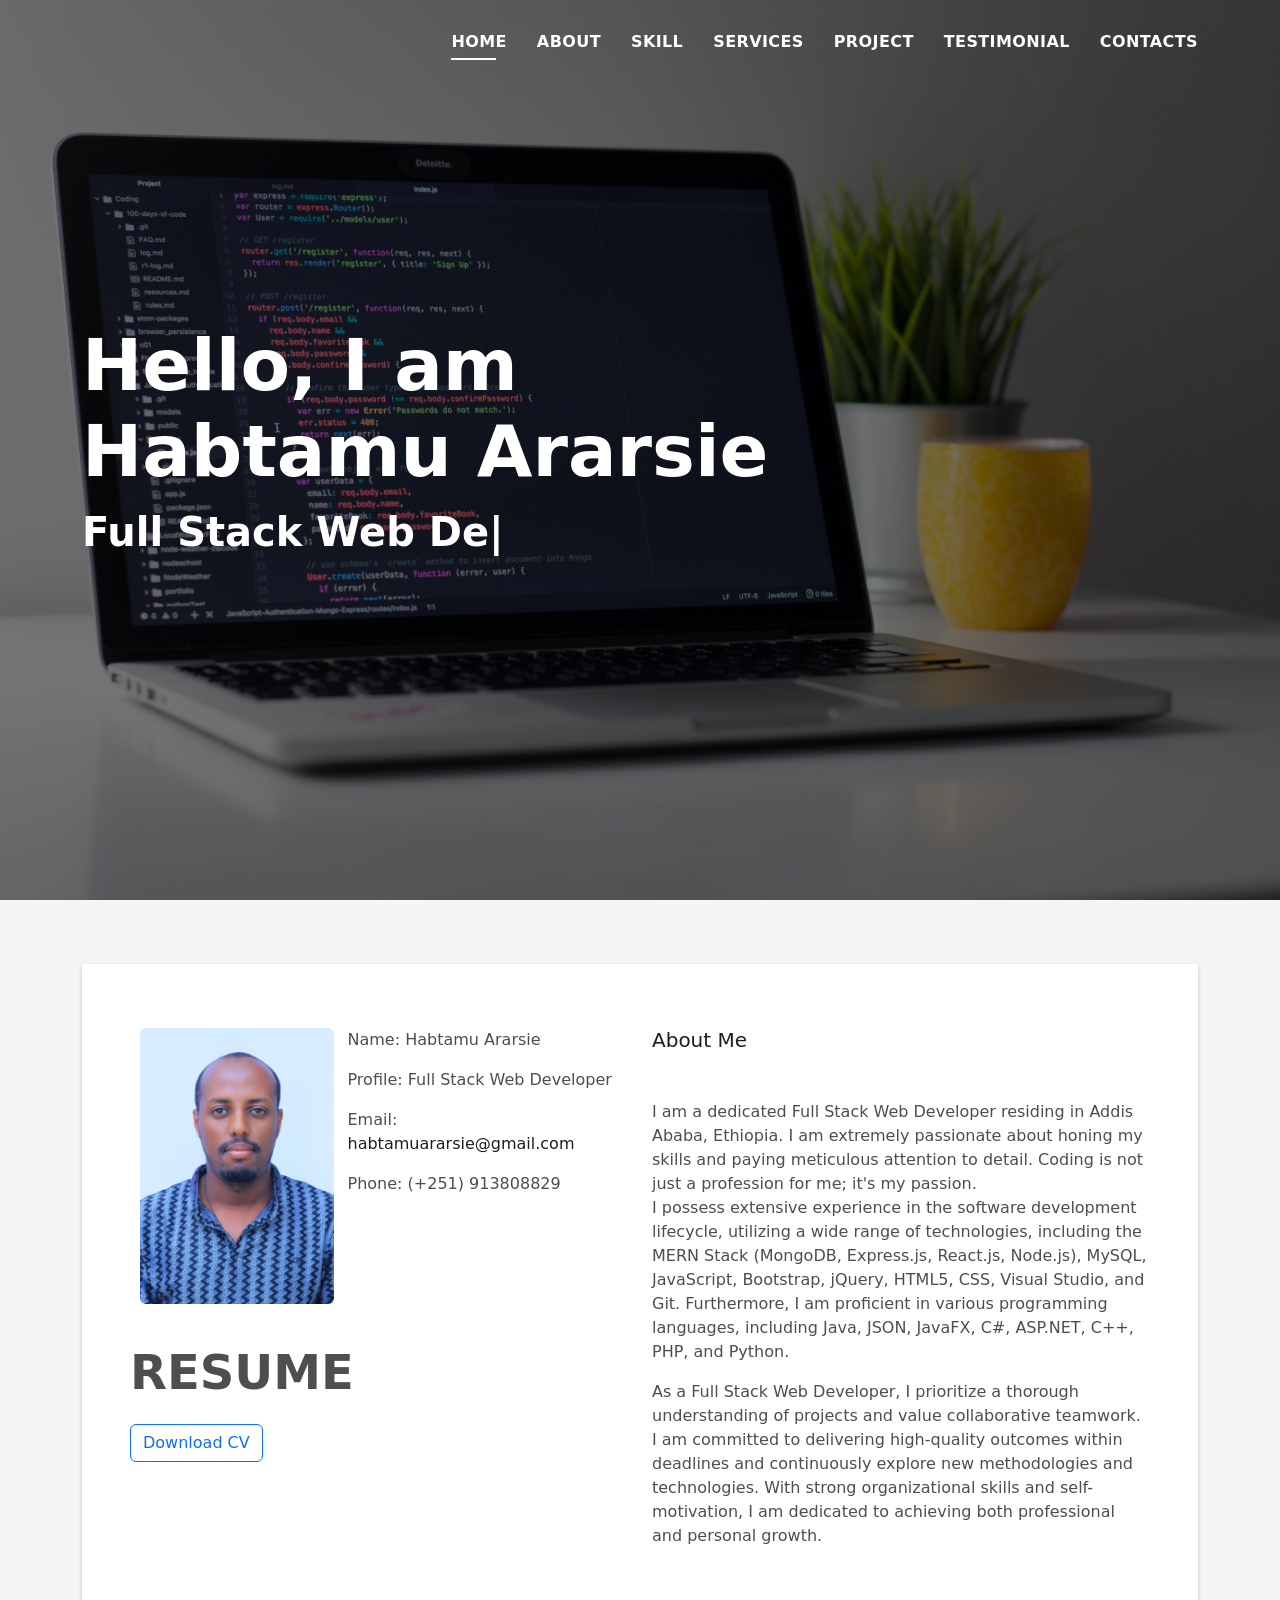
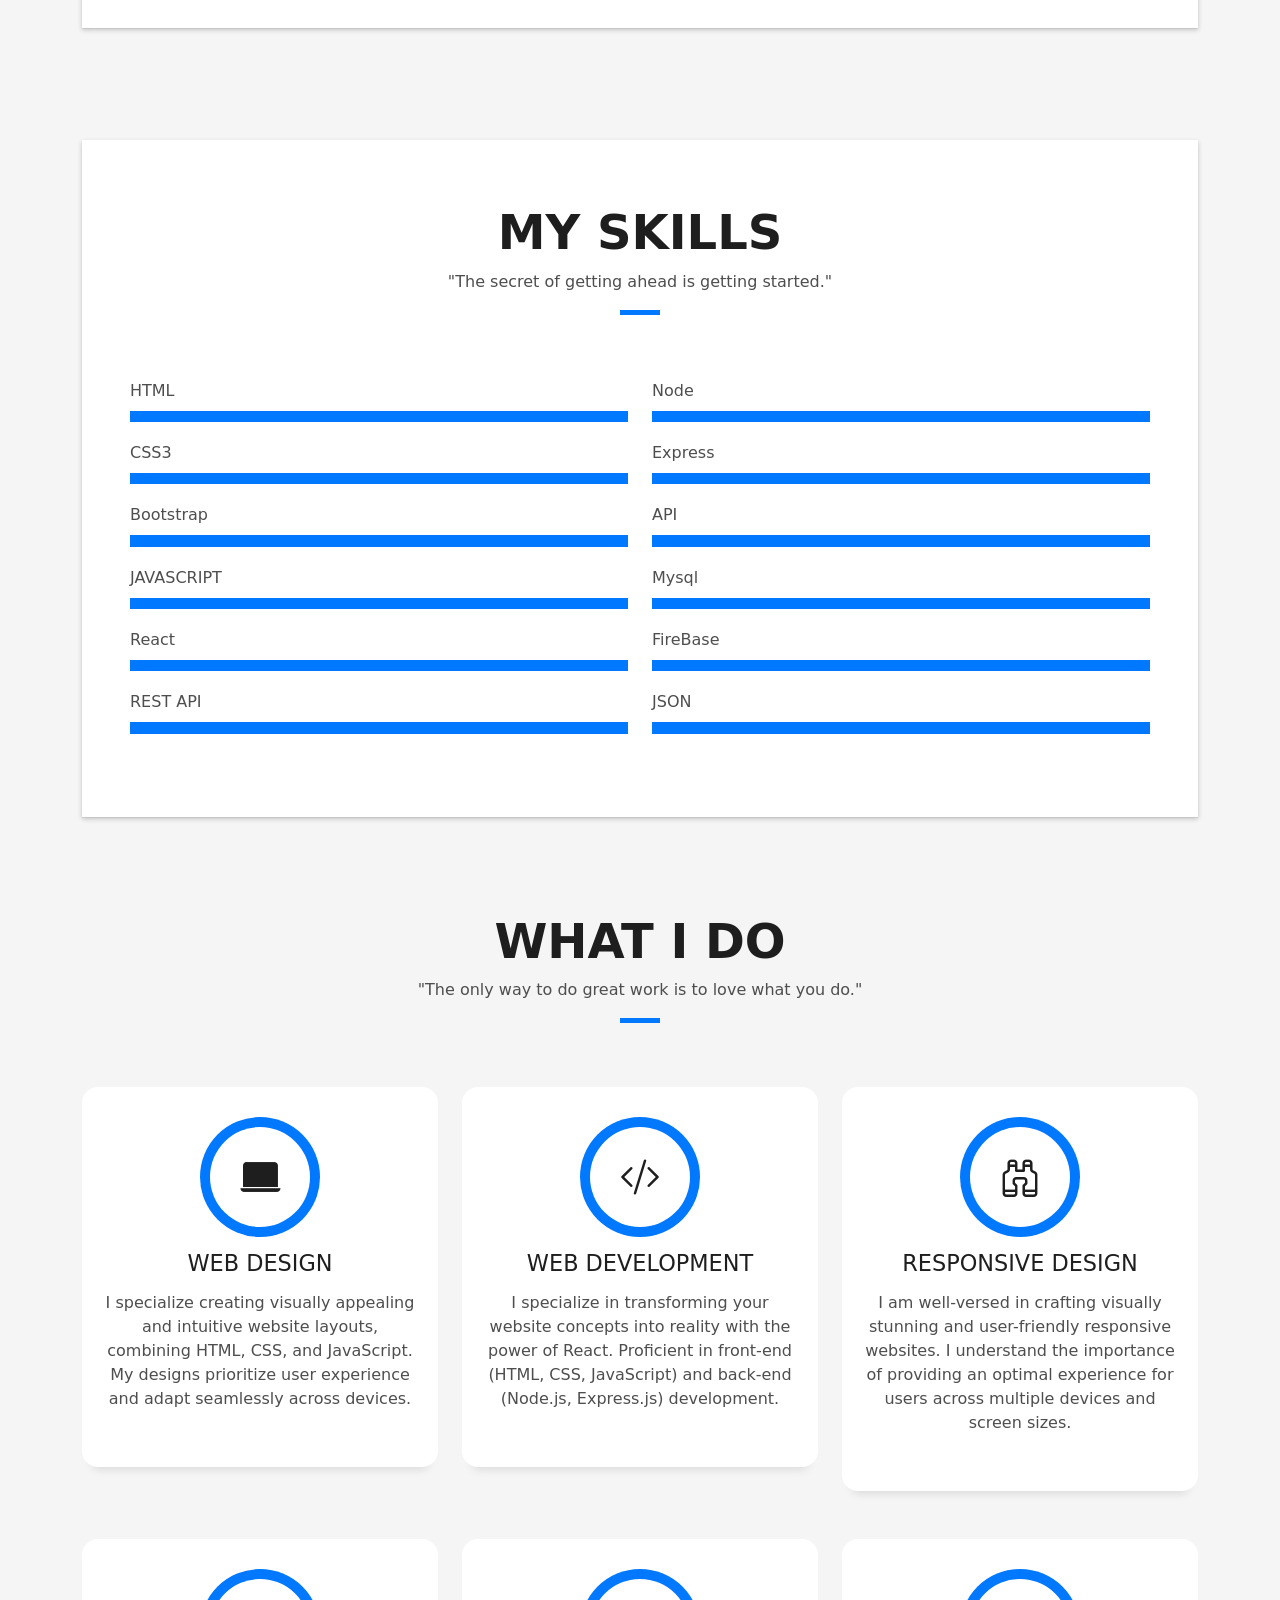
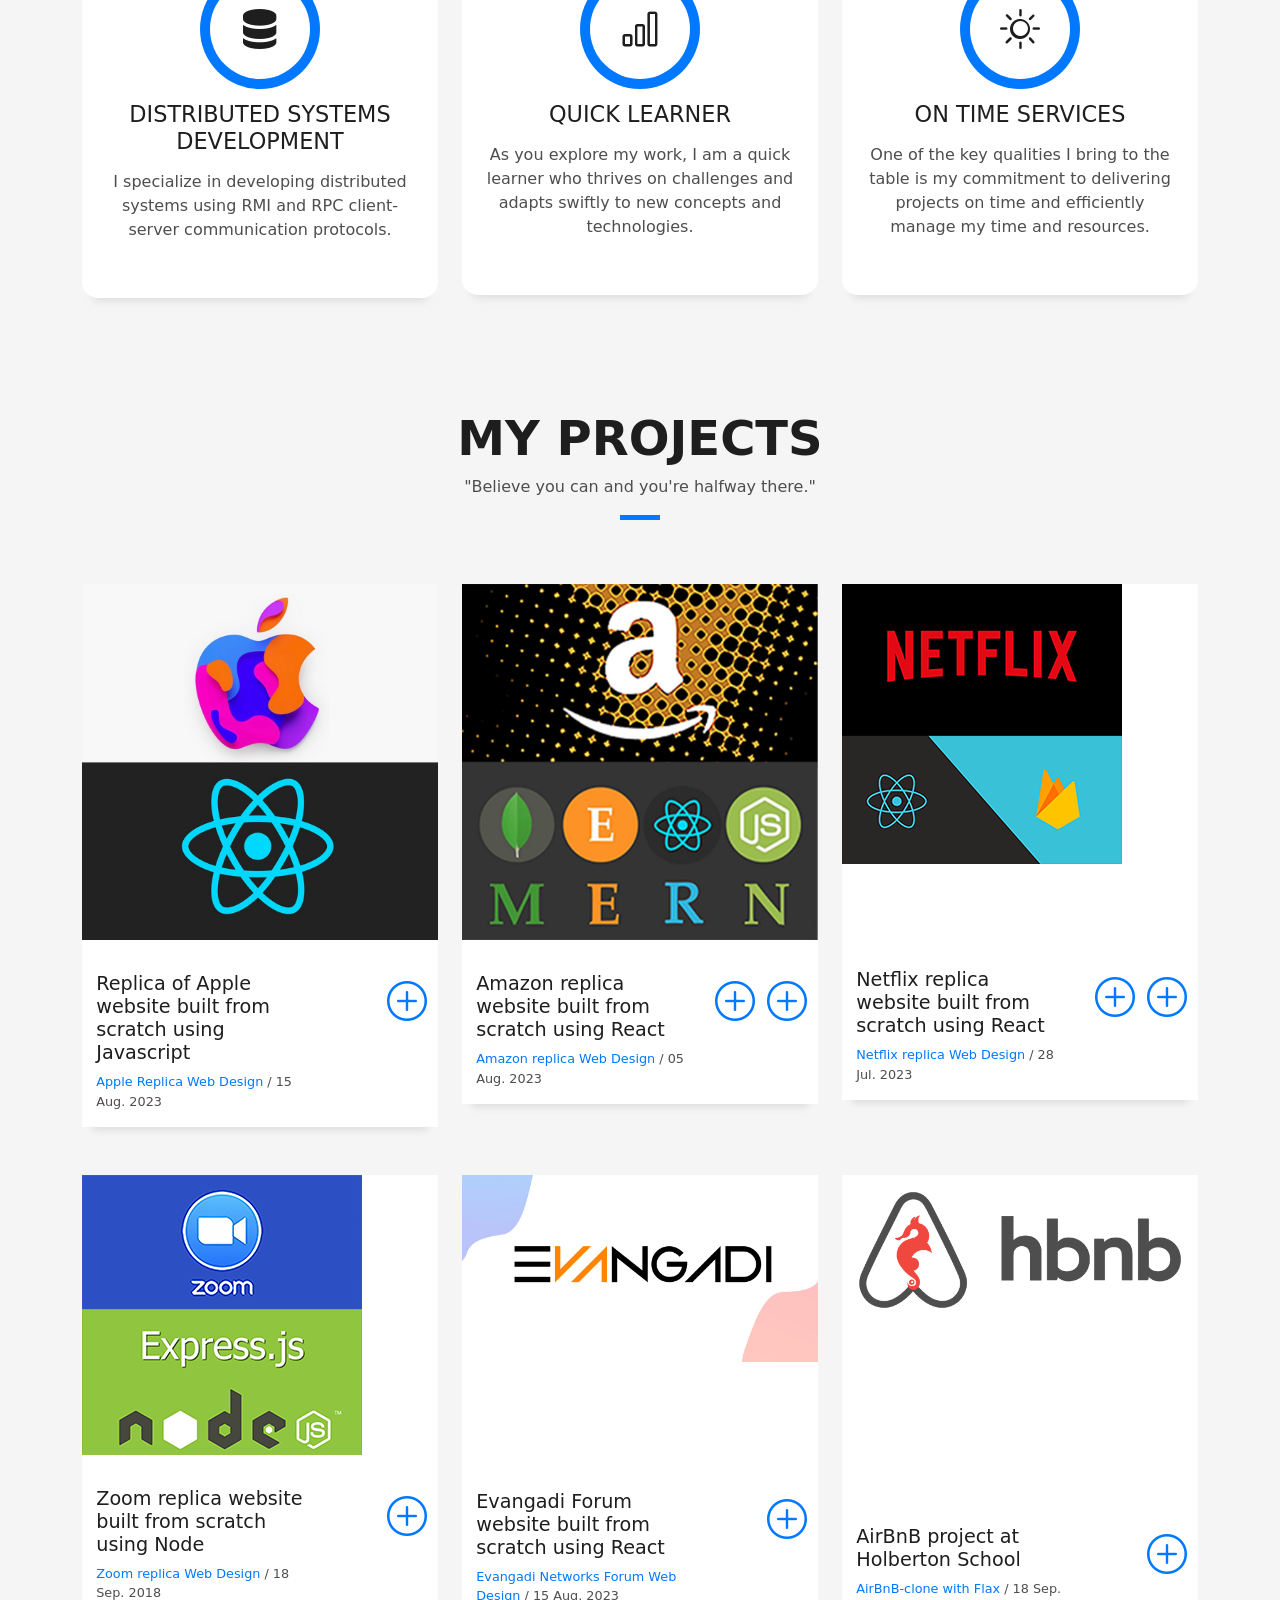
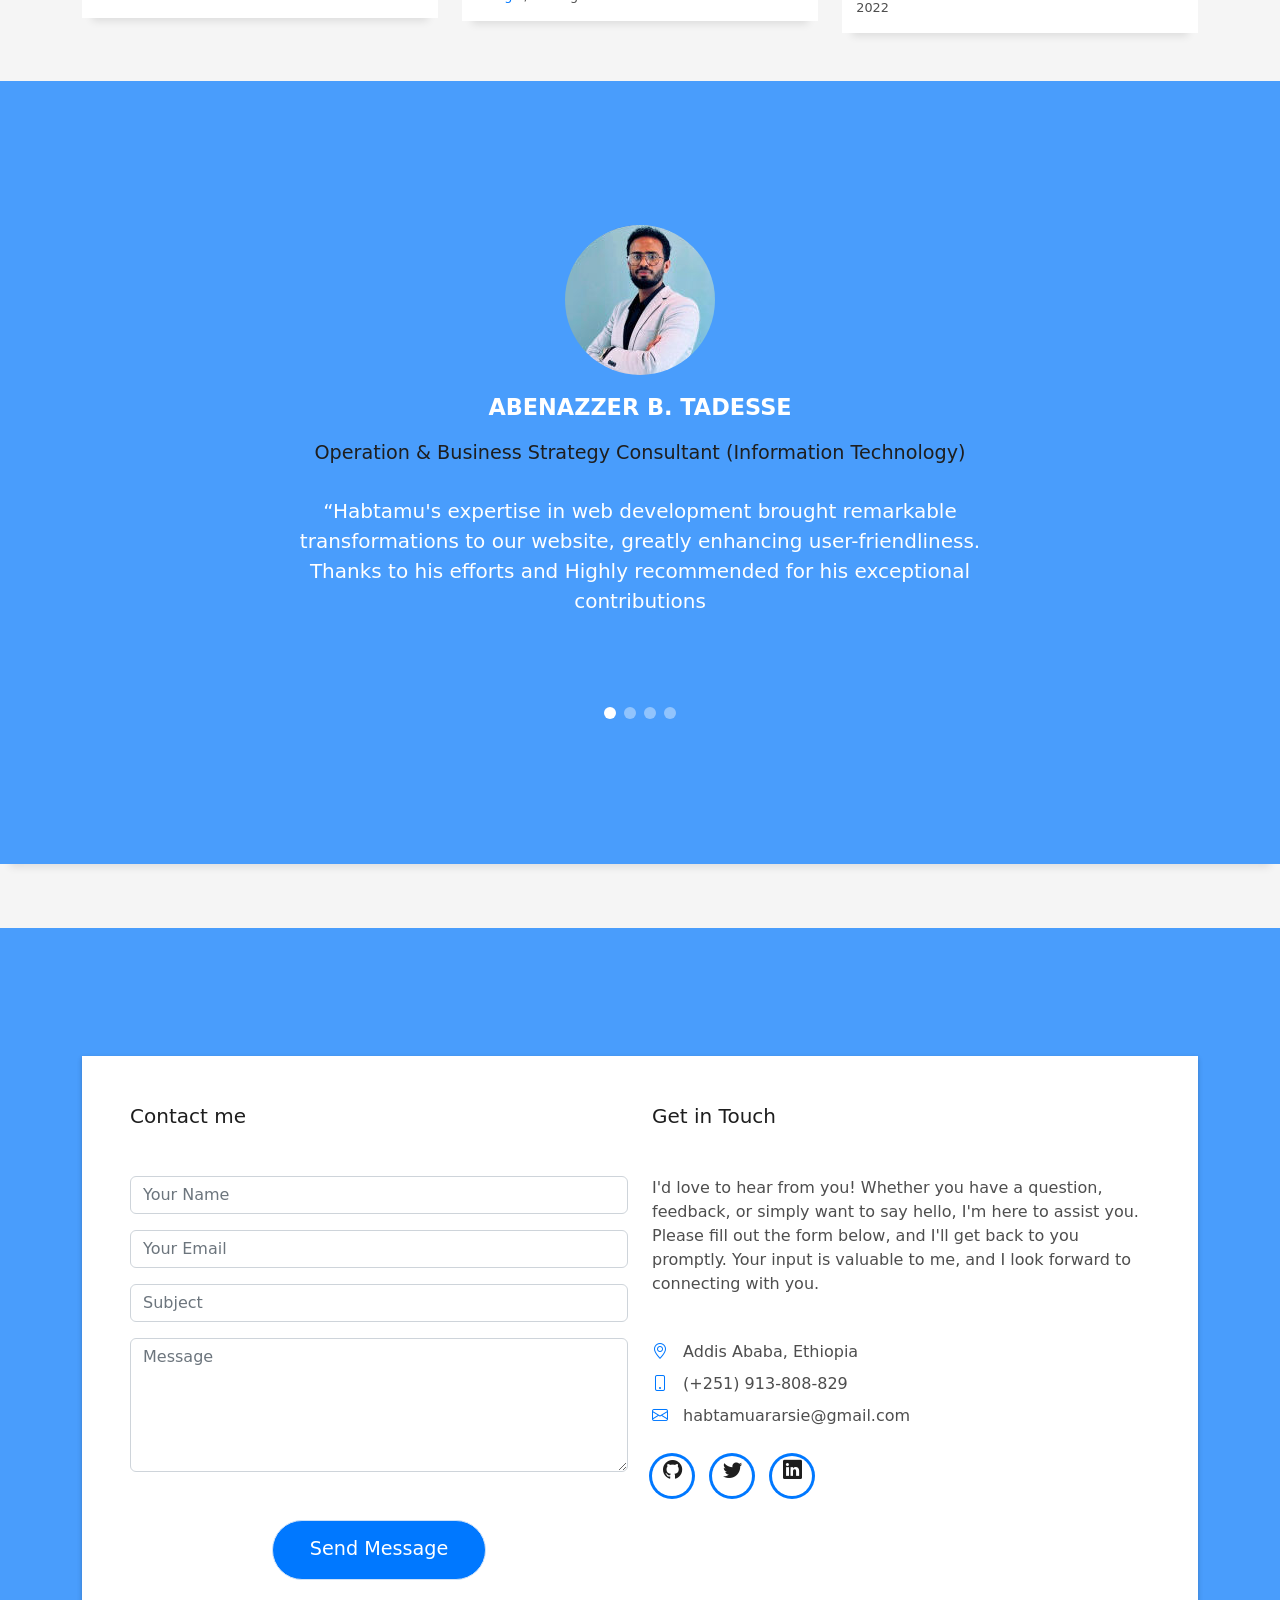
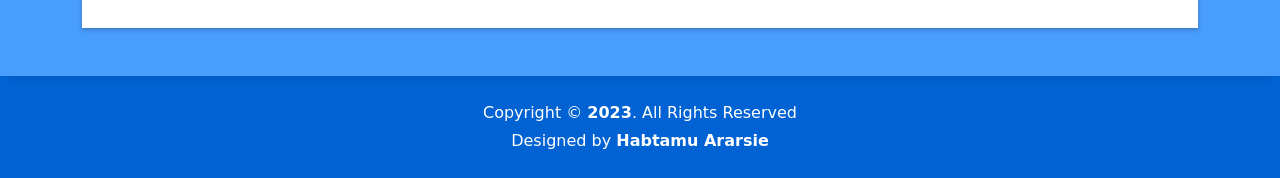
==== commit ee869602: "Upload full layout folders and images all in one Upload full layout folders and images all in one" ====
--- a/index.html
+++ b/index.html
@@ -3,9 +3,9 @@
   <head>
     <meta charset="utf-8" />
     <meta content="width=device-width, initial-scale=1.0" name="viewport" />
-     <meta content="google-site-verification=2RaJz9rewuEUyvWHpCx3RzFDz4rv72VnRuFMhfEf1bs"/>
      <meta name="google-site-verification" content="googleeb76d2b31b0bdee5" />
-    <title> Habtish Portfolio </title>
+     
+    <title> Habtamu Ararsie Portfolio </title>
     <!-- Favicons -->
     <link href="assets/img/h-icon.png" rel="icon" />
     <link href="assets/img/apple-touch-icon.png" rel="apple-touch-icon" />
